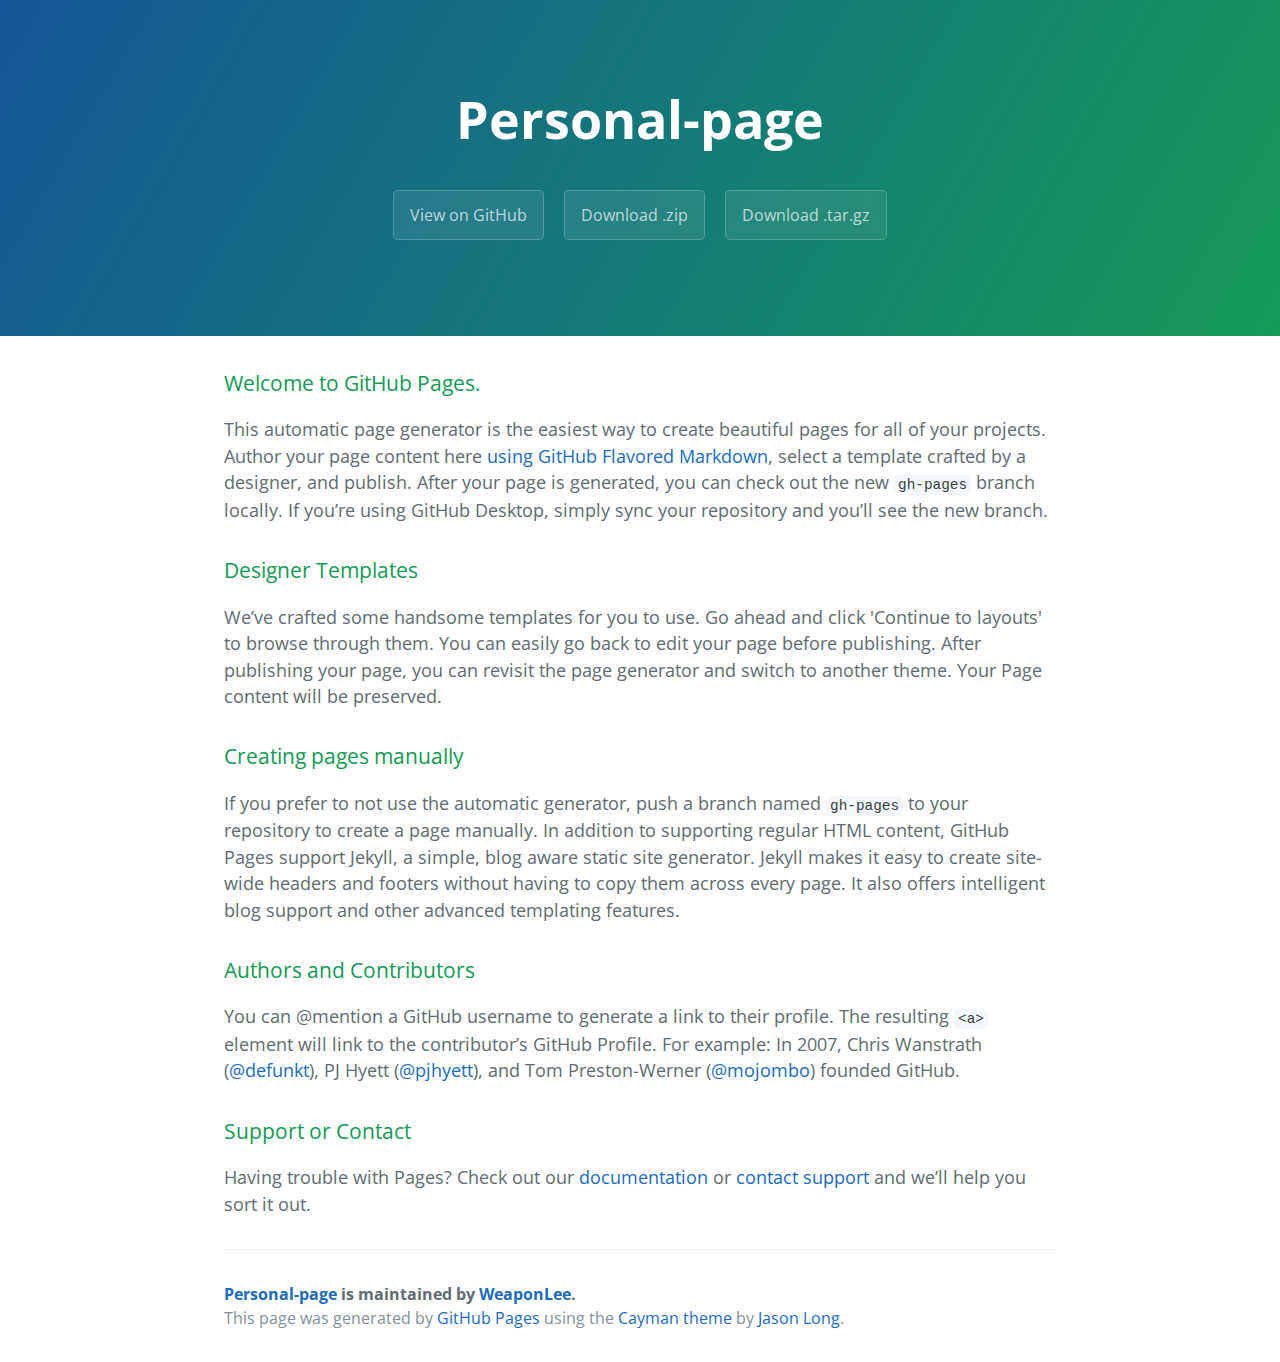
==== index.html @ 1cf89240 "Create gh-pages branch via GitHub" ====
<!DOCTYPE html>
<html lang="en-us">
  <head>
    <meta charset="UTF-8">
    <title>Personal-page by WeaponLee</title>
    <meta name="viewport" content="width=device-width, initial-scale=1">
    <link rel="stylesheet" type="text/css" href="stylesheets/normalize.css" media="screen">
    <link href='https://fonts.googleapis.com/css?family=Open+Sans:400,700' rel='stylesheet' type='text/css'>
    <link rel="stylesheet" type="text/css" href="stylesheets/stylesheet.css" media="screen">
    <link rel="stylesheet" type="text/css" href="stylesheets/github-light.css" media="screen">
  </head>
  <body>
    <section class="page-header">
      <h1 class="project-name">Personal-page</h1>
      <h2 class="project-tagline"></h2>
      <a href="https://github.com/WeaponLee/personal-page" class="btn">View on GitHub</a>
      <a href="https://github.com/WeaponLee/personal-page/zipball/master" class="btn">Download .zip</a>
      <a href="https://github.com/WeaponLee/personal-page/tarball/master" class="btn">Download .tar.gz</a>
    </section>

    <section class="main-content">
      <h3>
<a id="welcome-to-github-pages" class="anchor" href="#welcome-to-github-pages" aria-hidden="true"><span aria-hidden="true" class="octicon octicon-link"></span></a>Welcome to GitHub Pages.</h3>

<p>This automatic page generator is the easiest way to create beautiful pages for all of your projects. Author your page content here <a href="https://guides.github.com/features/mastering-markdown/">using GitHub Flavored Markdown</a>, select a template crafted by a designer, and publish. After your page is generated, you can check out the new <code>gh-pages</code> branch locally. If you’re using GitHub Desktop, simply sync your repository and you’ll see the new branch.</p>

<h3>
<a id="designer-templates" class="anchor" href="#designer-templates" aria-hidden="true"><span aria-hidden="true" class="octicon octicon-link"></span></a>Designer Templates</h3>

<p>We’ve crafted some handsome templates for you to use. Go ahead and click 'Continue to layouts' to browse through them. You can easily go back to edit your page before publishing. After publishing your page, you can revisit the page generator and switch to another theme. Your Page content will be preserved.</p>

<h3>
<a id="creating-pages-manually" class="anchor" href="#creating-pages-manually" aria-hidden="true"><span aria-hidden="true" class="octicon octicon-link"></span></a>Creating pages manually</h3>

<p>If you prefer to not use the automatic generator, push a branch named <code>gh-pages</code> to your repository to create a page manually. In addition to supporting regular HTML content, GitHub Pages support Jekyll, a simple, blog aware static site generator. Jekyll makes it easy to create site-wide headers and footers without having to copy them across every page. It also offers intelligent blog support and other advanced templating features.</p>

<h3>
<a id="authors-and-contributors" class="anchor" href="#authors-and-contributors" aria-hidden="true"><span aria-hidden="true" class="octicon octicon-link"></span></a>Authors and Contributors</h3>

<p>You can @mention a GitHub username to generate a link to their profile. The resulting <code>&lt;a&gt;</code> element will link to the contributor’s GitHub Profile. For example: In 2007, Chris Wanstrath (<a href="https://github.com/defunkt" class="user-mention">@defunkt</a>), PJ Hyett (<a href="https://github.com/pjhyett" class="user-mention">@pjhyett</a>), and Tom Preston-Werner (<a href="https://github.com/mojombo" class="user-mention">@mojombo</a>) founded GitHub.</p>

<h3>
<a id="support-or-contact" class="anchor" href="#support-or-contact" aria-hidden="true"><span aria-hidden="true" class="octicon octicon-link"></span></a>Support or Contact</h3>

<p>Having trouble with Pages? Check out our <a href="https://help.github.com/pages">documentation</a> or <a href="https://github.com/contact">contact support</a> and we’ll help you sort it out.</p>

      <footer class="site-footer">
        <span class="site-footer-owner"><a href="https://github.com/WeaponLee/personal-page">Personal-page</a> is maintained by <a href="https://github.com/WeaponLee">WeaponLee</a>.</span>

        <span class="site-footer-credits">This page was generated by <a href="https://pages.github.com">GitHub Pages</a> using the <a href="https://github.com/jasonlong/cayman-theme">Cayman theme</a> by <a href="https://twitter.com/jasonlong">Jason Long</a>.</span>
      </footer>

    </section>

  
  </body>
</html>
---- stylesheets/stylesheet.css ----
* {
  box-sizing: border-box; }

body {
  padding: 0;
  margin: 0;
  font-family: "Open Sans", "Helvetica Neue", Helvetica, Arial, sans-serif;
  font-size: 16px;
  line-height: 1.5;
  color: #606c71; }

a {
  color: #1e6bb8;
  text-decoration: none; }
  a:hover {
    text-decoration: underline; }

.btn {
  display: inline-block;
  margin-bottom: 1rem;
  color: rgba(255, 255, 255, 0.7);
  background-color: rgba(255, 255, 255, 0.08);
  border-color: rgba(255, 255, 255, 0.2);
  border-style: solid;
  border-width: 1px;
  border-radius: 0.3rem;
  transition: color 0.2s, background-color 0.2s, border-color 0.2s; }
  .btn + .btn {
    margin-left: 1rem; }

.btn:hover {
  color: rgba(255, 255, 255, 0.8);
  text-decoration: none;
  background-color: rgba(255, 255, 255, 0.2);
  border-color: rgba(255, 255, 255, 0.3); }

@media screen and (min-width: 64em) {
  .btn {
    padding: 0.75rem 1rem; } }

@media screen and (min-width: 42em) and (max-width: 64em) {
  .btn {
    padding: 0.6rem 0.9rem;
    font-size: 0.9rem; } }

@media screen and (max-width: 42em) {
  .btn {
    display: block;
    width: 100%;
    padding: 0.75rem;
    font-size: 0.9rem; }
    .btn + .btn {
      margin-top: 1rem;
      margin-left: 0; } }

.page-header {
  color: #fff;
  text-align: center;
  background-color: #159957;
  background-image: linear-gradient(120deg, #155799, #159957); }

@media screen and (min-width: 64em) {
  .page-header {
    padding: 5rem 6rem; } }

@media screen and (min-width: 42em) and (max-width: 64em) {
  .page-header {
    padding: 3rem 4rem; } }

@media screen and (max-width: 42em) {
  .page-header {
    padding: 2rem 1rem; } }

.project-name {
  margin-top: 0;
  margin-bottom: 0.1rem; }

@media screen and (min-width: 64em) {
  .project-name {
    font-size: 3.25rem; } }

@media screen and (min-width: 42em) and (max-width: 64em) {
  .project-name {
    font-size: 2.25rem; } }

@media screen and (max-width: 42em) {
  .project-name {
    font-size: 1.75rem; } }

.project-tagline {
  margin-bottom: 2rem;
  font-weight: normal;
  opacity: 0.7; }

@media screen and (min-width: 64em) {
  .project-tagline {
    font-size: 1.25rem; } }

@media screen and (min-width: 42em) and (max-width: 64em) {
  .project-tagline {
    font-size: 1.15rem; } }

@media screen and (max-width: 42em) {
  .project-tagline {
    font-size: 1rem; } }

.main-content :first-child {
  margin-top: 0; }
.main-content img {
  max-width: 100%; }
.main-content h1, .main-content h2, .main-content h3, .main-content h4, .main-content h5, .main-content h6 {
  margin-top: 2rem;
  margin-bottom: 1rem;
  font-weight: normal;
  color: #159957; }
.main-content p {
  margin-bottom: 1em; }
.main-content code {
  padding: 2px 4px;
  font-family: Consolas, "Liberation Mono", Menlo, Courier, monospace;
  font-size: 0.9rem;
  color: #383e41;
  background-color: #f3f6fa;
  border-radius: 0.3rem; }
.main-content pre {
  padding: 0.8rem;
  margin-top: 0;
  margin-bottom: 1rem;
  font: 1rem Consolas, "Liberation Mono", Menlo, Courier, monospace;
  color: #567482;
  word-wrap: normal;
  background-color: #f3f6fa;
  border: solid 1px #dce6f0;
  border-radius: 0.3rem; }
  .main-content pre > code {
    padding: 0;
    margin: 0;
    font-size: 0.9rem;
    color: #567482;
    word-break: normal;
    white-space: pre;
    background: transparent;
    border: 0; }
.main-content .highlight {
  margin-bottom: 1rem; }
  .main-content .highlight pre {
    margin-bottom: 0;
    word-break: normal; }
.main-content .highlight pre, .main-content pre {
  padding: 0.8rem;
  overflow: auto;
  font-size: 0.9rem;
  line-height: 1.45;
  border-radius: 0.3rem; }
.main-content pre code, .main-content pre tt {
  display: inline;
  max-width: initial;
  padding: 0;
  margin: 0;
  overflow: initial;
  line-height: inherit;
  word-wrap: normal;
  background-color: transparent;
  border: 0; }
  .main-content pre code:before, .main-content pre code:after, .main-content pre tt:before, .main-content pre tt:after {
    content: normal; }
.main-content ul, .main-content ol {
  margin-top: 0; }
.main-content blockquote {
  padding: 0 1rem;
  margin-left: 0;
  color: #819198;
  border-left: 0.3rem solid #dce6f0; }
  .main-content blockquote > :first-child {
    margin-top: 0; }
  .main-content blockquote > :last-child {
    margin-bottom: 0; }
.main-content table {
  display: block;
  width: 100%;
  overflow: auto;
  word-break: normal;
  word-break: keep-all; }
  .main-content table th {
    font-weight: bold; }
  .main-content table th, .main-content table td {
    padding: 0.5rem 1rem;
    border: 1px solid #e9ebec; }
.main-content dl {
  padding: 0; }
  .main-content dl dt {
    padding: 0;
    margin-top: 1rem;
    font-size: 1rem;
    font-weight: bold; }
  .main-content dl dd {
    padding: 0;
    margin-bottom: 1rem; }
.main-content hr {
  height: 2px;
  padding: 0;
  margin: 1rem 0;
  background-color: #eff0f1;
  border: 0; }

@media screen and (min-width: 64em) {
  .main-content {
    max-width: 64rem;
    padding: 2rem 6rem;
    margin: 0 auto;
    font-size: 1.1rem; } }

@media screen and (min-width: 42em) and (max-width: 64em) {
  .main-content {
    padding: 2rem 4rem;
    font-size: 1.1rem; } }

@media screen and (max-width: 42em) {
  .main-content {
    padding: 2rem 1rem;
    font-size: 1rem; } }

.site-footer {
  padding-top: 2rem;
  margin-top: 2rem;
  border-top: solid 1px #eff0f1; }

.site-footer-owner {
  display: block;
  font-weight: bold; }

.site-footer-credits {
  color: #819198; }

@media screen and (min-width: 64em) {
  .site-footer {
    font-size: 1rem; } }

@media screen and (min-width: 42em) and (max-width: 64em) {
  .site-footer {
    font-size: 1rem; } }

@media screen and (max-width: 42em) {
  .site-footer {
    font-size: 0.9rem; } }
---- stylesheets/github-light.css ----
/*
The MIT License (MIT)

Copyright (c) 2016 GitHub, Inc.

Permission is hereby granted, free of charge, to any person obtaining a copy
of this software and associated documentation files (the "Software"), to deal
in the Software without restriction, including without limitation the rights
to use, copy, modify, merge, publish, distribute, sublicense, and/or sell
copies of the Software, and to permit persons to whom the Software is
furnished to do so, subject to the following conditions:

The above copyright notice and this permission notice shall be included in all
copies or substantial portions of the Software.

THE SOFTWARE IS PROVIDED "AS IS", WITHOUT WARRANTY OF ANY KIND, EXPRESS OR
IMPLIED, INCLUDING BUT NOT LIMITED TO THE WARRANTIES OF MERCHANTABILITY,
FITNESS FOR A PARTICULAR PURPOSE AND NONINFRINGEMENT. IN NO EVENT SHALL THE
AUTHORS OR COPYRIGHT HOLDERS BE LIABLE FOR ANY CLAIM, DAMAGES OR OTHER
LIABILITY, WHETHER IN AN ACTION OF CONTRACT, TORT OR OTHERWISE, ARISING FROM,
OUT OF OR IN CONNECTION WITH THE SOFTWARE OR THE USE OR OTHER DEALINGS IN THE
SOFTWARE.

*/

.pl-c /* comment */ {
  color: #969896;
}

.pl-c1 /* constant, variable.other.constant, support, meta.property-name, support.constant, support.variable, meta.module-reference, markup.raw, meta.diff.header */,
.pl-s .pl-v /* string variable */ {
  color: #0086b3;
}

.pl-e /* entity */,
.pl-en /* entity.name */ {
  color: #795da3;
}

.pl-smi /* variable.parameter.function, storage.modifier.package, storage.modifier.import, storage.type.java, variable.other */,
.pl-s .pl-s1 /* string source */ {
  color: #333;
}

.pl-ent /* entity.name.tag */ {
  color: #63a35c;
}

.pl-k /* keyword, storage, storage.type */ {
  color: #a71d5d;
}

.pl-s /* string */,
.pl-pds /* punctuation.definition.string, string.regexp.character-class */,
.pl-s .pl-pse .pl-s1 /* string punctuation.section.embedded source */,
.pl-sr /* string.regexp */,
.pl-sr .pl-cce /* string.regexp constant.character.escape */,
.pl-sr .pl-sre /* string.regexp source.ruby.embedded */,
.pl-sr .pl-sra /* string.regexp string.regexp.arbitrary-repitition */ {
  color: #183691;
}

.pl-v /* variable */ {
  color: #ed6a43;
}

.pl-id /* invalid.deprecated */ {
  color: #b52a1d;
}

.pl-ii /* invalid.illegal */ {
  color: #f8f8f8;
  background-color: #b52a1d;
}

.pl-sr .pl-cce /* string.regexp constant.character.escape */ {
  font-weight: bold;
  color: #63a35c;
}

.pl-ml /* markup.list */ {
  color: #693a17;
}

.pl-mh /* markup.heading */,
.pl-mh .pl-en /* markup.heading entity.name */,
.pl-ms /* meta.separator */ {
  font-weight: bold;
  color: #1d3e81;
}

.pl-mq /* markup.quote */ {
  color: #008080;
}

.pl-mi /* markup.italic */ {
  font-style: italic;
  color: #333;
}

.pl-mb /* markup.bold */ {
  font-weight: bold;
  color: #333;
}

.pl-md /* markup.deleted, meta.diff.header.from-file */ {
  color: #bd2c00;
  background-color: #ffecec;
}

.pl-mi1 /* markup.inserted, meta.diff.header.to-file */ {
  color: #55a532;
  background-color: #eaffea;
}

.pl-mdr /* meta.diff.range */ {
  font-weight: bold;
  color: #795da3;
}

.pl-mo /* meta.output */ {
  color: #1d3e81;
}
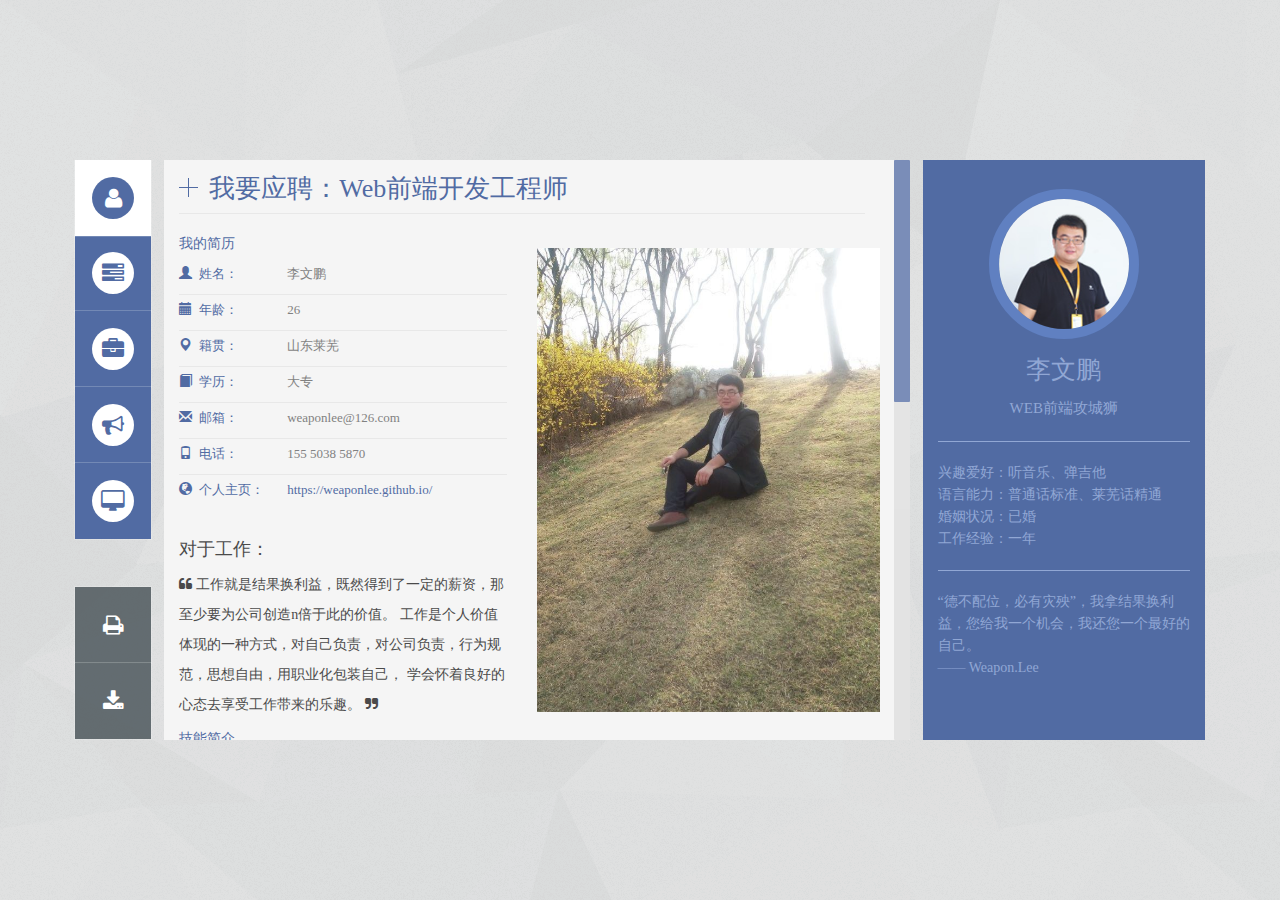
==== commit d5769409: "个人主页" ====
--- a/index.html
+++ b/index.html
@@ -1,57 +1,820 @@
 <!DOCTYPE html>
-<html lang="en-us">
-  <head>
-    <meta charset="UTF-8">
-    <title>Personal-page by WeaponLee</title>
-    <meta name="viewport" content="width=device-width, initial-scale=1">
-    <link rel="stylesheet" type="text/css" href="stylesheets/normalize.css" media="screen">
-    <link href='https://fonts.googleapis.com/css?family=Open+Sans:400,700' rel='stylesheet' type='text/css'>
-    <link rel="stylesheet" type="text/css" href="stylesheets/stylesheet.css" media="screen">
-    <link rel="stylesheet" type="text/css" href="stylesheets/github-light.css" media="screen">
-  </head>
-  <body>
-    <section class="page-header">
-      <h1 class="project-name">Personal-page</h1>
-      <h2 class="project-tagline"></h2>
-      <a href="https://github.com/WeaponLee/personal-page" class="btn">View on GitHub</a>
-      <a href="https://github.com/WeaponLee/personal-page/zipball/master" class="btn">Download .zip</a>
-      <a href="https://github.com/WeaponLee/personal-page/tarball/master" class="btn">Download .tar.gz</a>
+<!--[if lt IE 7]>      <html class="no-js lt-ie9 lt-ie8 lt-ie7"> <![endif]-->
+<!--[if IE 7]>         <html class="no-js lt-ie9 lt-ie8"> <![endif]-->
+<!--[if IE 8]>         <html class="no-js lt-ie9"> <![endif]-->
+<!--[if gt IE 8]><!--> <html class="no-js"> <!--<![endif]-->
+<head>
+    <title> 欢迎光临李文鹏的个人主页 </title>
+    <meta http-equiv="content-type" content="text/html; charset=utf-8"/>
+    <meta http-equiv="X-UA-Compatible" content="IE=edge,chrome=1">
+    <meta name="viewport" content="width=device-width, initial-scale=1, maximum-scale=1"/>
+    <meta name="description" content="FlexyCodes - FlexyCard vCard Template. Creating my personal page!"/>
+    <link  rel="stylesheet" type="text/css" href="css/bootstrap.min.css" />
+    <link rel="stylesheet" type="text/css" href="css/font-awesome.min.css" />
+    <link rel="stylesheet" type="text/css" href="css/animate.min.css" />
+    <link rel="stylesheet" type="text/css" href="css/jquery.mCustomScrollbar.css" />
+    <link rel="stylesheet" type="text/css" href="css/colors/DarkBlue.css" id="colors-style" />
+    <link rel="stylesheet" type="text/css" href="css/main.css" />
+    <link rel="shortcut icon" type="image/x-icon" href="images/favicon/favicon.ico">
+
+    <!--[if IE 7]>
+    <link rel="stylesheet" type="text/css" href="css/icons/font-awesome-ie7.min.css"/>
+    <![endif]-->
+
+    <style>
+        @media only screen and (max-width : 991px){
+            .resp-vtabs .resp-tabs-container {
+                margin-left: 13px;
+            }
+        }
+
+        @media only screen and (min-width : 800px) and (max-width : 991px){
+            .resp-vtabs .resp-tabs-container {
+                margin-left: 13px;
+                width:89%;
+            }
+        }
+
+    </style>
+
+</head>
+
+<body>
+<div id="preloader"><div id="spinner"></div></div>
+<!-- .slideshow -->
+<ul class="cb-slideshow" id="cb_slideshow" style="display:none">
+    <li><span>Image 01</span><div></div></li>
+    <li><span>Image 02</span><div></div></li>
+    <li><span>Image 03</span><div></div></li>
+    <li><span>Image 04</span><div></div></li>
+    <li><span>Image 05</span><div></div></li>
+    <li><span>Image 06</span><div></div></li>
+</ul>
+<!-- /.slideshow -->
+
+<!-- .wrapper -->
+<div class="wrapper">
+    <!--- .Content -->
+    <section class="tab-content">
+        <div class="container">
+            <div class="row">
+                <div class="col-md-12">
+                    <div class="row">
+                        <div class="col-md-3 widget-profil">
+                            <div class="row">
+                                <!-- Profile Image -->
+                                <div class="col-lg-12 col-md-12 col-sm-3 col-xs-12 ">
+                                    <div class="image-holder one" id="pic_prof_1" style="display:block">
+                                        <img class="head-image front circle"
+                                             src="images/img/front.png" width="150" height="150" alt="" />
+                                    </div>
+                                    <!-- style for simple image profile -->
+                                    <div class="circle-img" id="pic_prof_2" style="display:none"></div>
+                                </div>
+                                <!-- End Profile Image -->
+                                <div class="col-lg-12 col-md-12 col-sm-9 col-xs-12">
+                                    <!-- Profile info -->
+                                    <div id="profile_info">
+                                        <h1 id="name" class="transition-02">李文鹏</h1>
+                                        <h4 class="line">WEB前端攻城狮</h4>
+
+                                    </div>
+                                    <!-- End Profile info -->
+                                    <!-- Profile Description -->
+                                    <div id="profile_desc">
+                                        <p>
+                                            兴趣爱好：听音乐、弹吉他<br>
+                                            语言能力：普通话标准、莱芜话精通<br>
+                                            婚姻状况：已婚<br>
+                                            工作经验：一年
+
+                                        </p>
+                                    </div>
+                                    <!-- End Profile Description -->
+                                    <!-- Name -->
+                                    <div id="profile_social">
+                                        <p>
+                                            “德不配位，必有灾殃”，我拿结果换利益，您给我一个机会，我还您一个最好的自己。
+                                        </p>
+                                        <p> —— Weapon.Lee</p>
+                                    </div>
+                                    <!-- End Name -->
+                                </div>
+                            </div>
+                        </div>
+                        <div class="col-md-9 flexy_content" style="padding-left: 0;padding-right: 0;">
+                            <!-- verticalTab menu -->
+                            <div id="verticalTab">
+                                <ul class="resp-tabs-list">
+                                    <li class="tabs-profile hi-icon-wrap hi-icon-effect-5 hi-icon-effect-5a profile" data-tab-name="profile">
+                                        <i class="fa fa-user icon_menu icon_menu_active" title="关于我"></i>
+                                    </li>
+                                    <li class="tabs-resume hi-icon-wrap hi-icon-effect-5 hi-icon-effect-5a" data-tab-name="resume">
+                                        <i class="fa fa-tasks icon_menu" title="我的技能"></i>
+                                    </li>
+
+                                    <li class="tabs-portfolio hi-icon-wrap hi-icon-effect-5 hi-icon-effect-5a" data-tab-name="portfolio">
+                                        <i class="fa fa-briefcase icon_menu" title="我的项目"></i>
+                                    </li>
+
+                                    <li class="tabs-blog hi-icon-wrap hi-icon-effect-5 hi-icon-effect-5a" data-tab-name="blog">
+                                        <i class="fa fa-bullhorn icon_menu" title="成长记录"></i>
+                                    </li>
+
+                                    <li class="tabs-contact hi-icon-wrap hi-icon-effect-5 hi-icon-effect-5a" data-tab-name="contact" style="margin-bottom: 48px !important;">
+                                        <i class="fa fa-desktop icon_menu" title="对互联网的理解"></i>
+                                    </li>
+
+                                    <a href="#" id="print"><i class="fa fa-print icon_print"></i> </a>
+                                    <a href="#" id="downlowd"><i class="fa fa-download icon_print"></i> </a>
+                                </ul>
+                                <!-- /resp-tabs-list -->
+                                <!-- resp-tabs-container -->
+                                <div class="resp-tabs-container" style="line-height: 30px;">
+                                    <!-- profile -->
+                                    <div id="profile" class="content_2">
+                                        <!-- .title -->
+                                        <h1 class="h-bloc">我要应聘：Web前端开发工程师</h1>
+
+                                        <div class="row top-p">
+                                            <div class="col-md-6 profile-l">
+
+                                                <!--About me-->
+                                                <div class="title_content">
+                                                    <div class="text_content">我的简历</div>
+                                                    <div class="clear"></div>
+                                                </div>
+                                                <ul class="about">
+                                                    <li>
+                                                        <i class="glyphicon glyphicon-user"></i>
+                                                        <label>姓名：</label>
+                                                        <span class="value">李文鹏</span>
+                                                        <div class="clear"></div>
+                                                    </li>
+                                                    <li>
+                                                        <i class="glyphicon glyphicon-calendar"></i>
+                                                        <label>年龄：</label>
+                                                        <span class="value">26</span>
+                                                        <div class="clear"></div>
+                                                    </li>
+                                                    <li>
+                                                        <i class="glyphicon glyphicon-map-marker"></i>
+                                                        <label>籍贯：</label>
+                                                        <span class="value">山东莱芜</span>
+                                                        <div class="clear"></div>
+                                                    </li>
+                                                    <li>
+                                                        <i class="glyphicon glyphicon-book"></i>
+                                                        <label>学历：</label>
+                                                        <span class="value">大专</span>
+                                                        <div class="clear"></div>
+                                                    </li>
+                                                    <li>
+                                                        <i class="glyphicon glyphicon-envelope"></i>
+                                                        <label>邮箱：</label>
+                                                        <span class="value">weaponlee@126.com</span>
+                                                        <div class="clear"></div>
+                                                    </li>
+                                                    <li>
+                                                        <i class="glyphicon glyphicon-phone"></i>
+                                                        <label>电话：</label>
+                                                        <span class="value">155 5038 5870</span>
+                                                        <div class="clear"></div>
+                                                    </li>
+                                                    <li>
+                                                        <i class="glyphicon glyphicon-globe"></i>
+                                                        <label>个人主页：</label>
+                                                        <span class="value"><a href="https://weaponlee.github.io/personal-page/" target="_blank">https://weaponlee.github.io/</a></span>
+                                                        <div class="clear"></div>
+                                                    </li>
+                                                </ul>
+                                                <p style="margin-bottom:20px">
+                                                <h4>对于工作：</h4>
+                                                <i class="fa fa-quote-left"></i>
+                                                工作就是结果换利益，既然得到了一定的薪资，那至少要为公司创造n倍于此的价值。
+                                                工作是个人价值体现的一种方式，对自己负责，对公司负责，行为规范，思想自由，用职业化包装自己，
+                                                学会怀着良好的心态去享受工作带来的乐趣。
+                                                <i class="fa fa-quote-right"></i>
+                                                </p>
+                                            </div>
+                                            <!-- End left-wrap -->
+                                            <div class="col-md-6 profile-r">
+                                                <div class="cycle-slideshow">
+                                                    <img src="images/img-profile/about_1.jpg" alt="" />
+                                                    <img src="images/img-profile/about_2.jpg" alt="" />
+                                                    <img src="images/img-profile/about_3.jpg" alt="" />
+                                                    <img src="images/img-profile/about_4.jpg" alt="" />
+                                                </div>
+                                            </div>
+                                        </div>
+                                        <div class="clear"></div>
+                                        <div class="row" id="services">
+                                            <div class="col-md-12">
+                                                <div class="title_content">
+                                                    <div class="text_content">技能简介</div>
+                                                    <div class="clear"></div>
+                                                </div>
+                                                <div class="col-md-4 pack-service">
+                                                    <div class="service">
+                                                        <div class="service-icon"><i class="fa fa-tag"></i></div>
+                                                        <div class="service-detail">
+                                                            <h6>HTML、CSS</h6>
+                                                            <p>熟悉W3C标准，熟知结构表现相分离，懂得标签语义化。对HTML5、CSS3也有一个比较好的掌握。</p>
+                                                        </div>
+                                                    </div>
+                                                </div>
+                                                <div class="col-md-4 pack-service">
+                                                    <div class="service">
+                                                        <div class="service-icon"><i class="fa fa-cogs"></i></div>
+                                                        <div class="service-detail">
+                                                            <h6>JS、jQuery、AngularJS</h6>
+                                                            <p>熟悉javascript，能够用jquery和AngularJS编写常见功能，理解AJAX运作机制。</p>
+                                                        </div>
+                                                    </div>
+                                                </div>
+                                                <div class="col-md-4 pack-service">
+                                                    <div class="service">
+                                                        <div class="service-icon"><i class="fa fa-arrows-alt"></i></div>
+                                                        <div class="service-detail">
+                                                            <h6>Bootstrap</h6>
+                                                            <p>熟练使用bootstrap和REM前端框架,并编写前端代码，实现页面响应式布局。</p>
+                                                        </div>
+                                                    </div>
+                                                </div>
+                                            </div>
+                                        </div><!-- End Services -->
+
+
+                                        <div class="clear"></div>
+                                        <div class="border-list"></div>
+                                        <div class="row">
+                                            <div class="col-md-12">
+                                                <div class="bottom-p">
+                                                    <div class="title_content">
+                                                        <div class="text_content">WeaponLee:</div>
+                                                        <div class="clear"></div>
+                                                    </div>
+
+                                                    <div class="panel-group" id="accordion">
+                                                        <div class="panel panel-default">
+                                                            <div class="panel-heading">
+                                                                <h4 class="panel-title">
+                                                                    <a data-toggle="collapse" data-parent="#accordion" href="#collapseOne" class="collapse_tabs">
+                                                                        自我评价：
+                                                                        <i class="glyphicon glyphicon-chevron-up" style="float: right;font-size: 13px;"></i>
+                                                                    </a>
+                                                                </h4>
+                                                            </div>
+                                                            <div id="collapseOne" class="panel-collapse collapse in">
+                                                                <div class="panel-body" style="line-height: 30px;">
+                                                                    <i class="fa fa-quote-left"></i>
+                                                                    优点：</br>
+                                                                    1、我认为我是一个较冷静的人，对待一些事情能经过深思熟虑，能根据自己的能力作出最快的判断，
+                                                                    对于一些突发事件能够沉稳应对。</br>
+                                                                    2、我感觉我在解决问题的时候比较有耐心，能够认真解决一些问题。</br>
+                                                                    3、我认为我对一些问题有着自己的理解和认识，但我会尊重他人的想法和建议，
+                                                                    能结合自身的想法与他人的想法处理每一件事情。</br>
+                                                                    4、对于团队方面，是个乐于合作的人，有较强的团队精神，永远把团队放在第一位。</br>
+                                                                    5、个人性格方面，我觉得明天会更好，我有着乐观的精神，积极向上的心态。</br>
+
+                                                                    缺点：</br>
+                                                                    1、有些时候太过于较真，导致比较固执。</br>
+                                                                    2、有些时候做事情不够彻底，不能够精益求精。</br>
+                                                                    3、有些时候惰性比较强，喜欢去逃避一些问题。往往我们不愿去做的事情越有利于我们成长，
+                                                                    这在我以后的工作中是特别需要注意的。
+                                                                    <i class="fa fa-quote-right"></i>
+                                                                </div>
+                                                            </div>
+                                                        </div>
+                                                    </div>
+                                                </div>
+                                            </div>
+                                        </div>
+                                        <div class="clear"></div>
+                                    </div>
+                                    <!-- End .profile -->
+                                    <!-- .resume -->
+                                    <div id="resume" class="content_2">
+                                        <!-- .title -->
+                                        <h1 class="h-bloc">金刚钻</h1>
+                                        <div class="row">
+                                            <!-- .resume-right -->
+                                            <div class="col-md-6">
+                                                <!-- .title_content -->
+                                                <div class="title_content" style="float: none;">
+                                                    <div class="text_content">专业技能</div>
+                                                    <div class="clear"></div>
+                                                </div>
+                                                <!-- /.title_content -->
+                                                <div class="skills">
+                                                    <!-- .skillbar -->
+                                                    <p style="margin:10px 0">熟练使用photoshop处理图像和完成页面切图工作:</p>
+                                                    <div class="skillbar clearfix" data-percent="75%">
+                                                        <div class="skillbar-title"><span>Photoshop</span></div>
+                                                        <div class="skillbar-bar"></div>
+                                                        <div class="skill-bar-percent">75%</div>
+                                                    </div>
+                                                    <!-- /.skillbar -->
+                                                    <!-- .skillbar -->
+                                                    <p style="margin:10px 0">熟悉w3c标准，对表现与结构相分离、web语义化有较深的理解；</p>
+                                                    <div class="skillbar clearfix" data-percent="95%">
+                                                        <div class="skillbar-title"><span>W3C</span></div>
+                                                        <div class="skillbar-bar"></div>
+                                                        <div class="skill-bar-percent">95%</div>
+                                                    </div>
+                                                    <!-- /.skillbar -->
+                                                    <!-- .skillbar -->
+                                                    <p style="margin:10px 0">精通div、css页面架构和布局，熟悉各种主流浏览器的CSS兼容性问题的解决方法；</p>
+                                                    <div class="skillbar clearfix" data-percent="90%">
+                                                        <div class="skillbar-title"><span>DIV+CSS</span></div>
+                                                        <div class="skillbar-bar"></div>
+                                                        <div class="skill-bar-percent">90%</div>
+                                                    </div>
+                                                    <!-- /.skillbar -->
+                                                    <!-- .skillbar -->
+                                                    <p style="margin:10px 0">熟悉javascript，能够用jquery+AngularJS编写常见功能，理解AJAX运作机制</p>
+                                                    <div class="skillbar clearfix" data-percent="80%">
+                                                        <div class="skillbar-title"><span>JS、jQuery、AngularJS</span></div>
+                                                        <div class="skillbar-bar"></div>
+                                                        <div class="skill-bar-percent">80%</div>
+                                                    </div>
+                                                    <!-- /.skillbar -->
+                                                    <!-- .skillbar -->
+                                                    <p style="margin:10px 0">能够熟练使用bootstrap、 rem编写前端代码；</p>
+                                                    <div class="skillbar clearfix" data-percent="85%">
+                                                        <div class="skillbar-title"><span>Bootstrap、 REM</span></div>
+                                                        <div class="skillbar-bar"></div>
+                                                        <div class="skill-bar-percent">85%</div>
+                                                    </div>
+                                                    <!-- /.skillbar -->
+                                                    <!-- .skillbar -->
+                                                    <p style="margin:10px 0">熟悉HTML5、CSS3，能够手写html5+css3代码 ；</p>
+                                                    <div class="skillbar clearfix" data-percent="75%">
+                                                        <div class="skillbar-title"><span>HTML5、CSS3</span></div>
+                                                        <div class="skillbar-bar"></div>
+                                                        <div class="skill-bar-percent">75%</div>
+                                                    </div>
+                                                    <!-- /.skillbar -->
+                                                    <!-- .skillbar -->
+                                                    <p style="margin:10px 0">能够熟练用PHP+Mysql编写常见功能；</p>
+                                                    <div class="skillbar clearfix" data-percent="75%">
+                                                        <div class="skillbar-title"><span>PHP+Mysql</span></div>
+                                                        <div class="skillbar-bar"></div>
+                                                        <div class="skill-bar-percent">75%</div>
+                                                    </div>
+                                                    <!-- /.skillbar -->
+                                                </div>
+                                            </div>
+                                            <!-- /.resume-right -->
+
+
+
+                                            <!-- .resume-left -->
+                                            <div class="col-md-6 resume-left">
+                                                <!-- .title_content -->
+                                                <div class="title_content" style="margin-bottom:5px">
+                                                    <div class="text_content">工作经历</div>
+                                                    <div class="clear"></div>
+                                                </div>
+                                                <!-- /.title_content -->
+
+                                                <!-- .attributes -->
+                                                <ul class="attributes">
+                                                    <li class="first">
+                                                        <h5>ONE <span class="duration"><i class="fa fa-calendar color"></i> 2013 - 2014</span></h5>
+                                                        <h6><span class="fa fa-briefcase">济南巨百兆投资公司</span></h6>
+                                                        <p>主要从事人力资源、新进员工培训、客户培训等工作。</p>
+                                                    </li>
+                                                    <li>
+                                                        <h5>TWO <span class="duration"><i class="fa fa-calendar color"></i> 2014 - 2015</span></h5>
+                                                        <h6><span class="fa fa-briefcase"></span> 个体经营</h6>
+                                                        <p>个体经营。</p>
+                                                    </li>
+                                                    <li>
+                                                        <h5>THREE <span class="duration"><i class="fa fa-calendar color"></i> 2015 - 2016</span></h5>
+                                                        <h6><span class="fa fa-briefcase">汇众信诺(北京)信息科技有限公司</span></h6>
+                                                        <p>参加互联网培训、个人及团队项目制作。</p>
+                                                    </li>
+                                                </ul>
+                                                <!-- /.attributes -->
+                                                <br>
+
+                                                <!-- .title_content -->
+                                                <div class="title_content">
+                                                    <div class="text_content">教育经历</div>
+                                                    <div class="clear"></div>
+                                                </div>
+                                                <!-- /.title_content -->
+
+                                                <!-- .attributes -->
+                                                <ul class="attributes">
+                                                    <li class="first">
+                                                        <h5>大专学历-企业管理专业<span class="duration"><i class="fa fa-calendar color"></i> 2010 - 2013</span></h5>
+                                                        <h6><span class="fa fa-book"></span>烟台南山学院</h6>
+                                                        <p>为班级团支书，学生会成员。在校期间入党。</p>
+                                                    </li>
+                                                </ul>
+                                                <!-- /.attributes -->
+
+                                            </div>
+                                            <!-- /.resume-left -->
+                                        </div>
+                                        <!-- client reference -->
+                                    </div>
+                                    <!-- End .resume -->
+
+                                    <!-- .portfolio -->
+                                    <div id="portfolio" class="content_2">
+
+                                        <!-- .title -->
+                                        <h1 class="h-bloc">我的项目</h1>
+
+                                        <!-- .container-portfolio -->
+                                        <div class="">
+                                            <!-- #portfoliolist -->
+                                            <div id="portfoliolist">
+                                                <!-- .portfolio -->
+
+                                                <!-- /.portfolio -->
+                                                <!-- .portfolio -->
+                                                <div class="portfolio catWeb">
+                                                    <!-- .portfolio-wrapper -->
+                                                    <div class="portfolio-wrapper">
+                                                        <a href="https://www-401.aig.com.cn/ " rel="portfolio" target="_blank">
+
+                                                            <img src="images/portfolio/2.png" alt="Visual Infography" />
+                                                            <div class="label">
+                                                                <div class="label-text">
+                                                                    <a class="text-title">XX保险</a>
+                                                                    <span class="text-category">保险项目</span>
+                                                                </div>
+                                                                <div class="label-bg"></div>
+                                                            </div>
+                                                        </a>
+                                                    </div>
+                                                    <!-- /.portfolio-wrapper -->
+                                                </div>
+                                                <!-- /.portfolio -->
+
+                                                <!-- .portfolio -->
+                                                <div class="portfolio catWeb" data-cat="catWeb">
+                                                    <!-- .portfolio-wrapper -->
+                                                    <div class="portfolio-wrapper">
+                                                        <a href="https://weaponlee.github.io/newedu-pc/" rel="portfolio" target="_blank">
+                                                            <img src="images/portfolio/3.png" alt="Sonor's Design" />
+                                                            <div class="label">
+                                                                <div class="label-text">
+                                                                    <a class="text-title">XX教育PC端</a>
+                                                                    <span class="text-category">在线教育</span>
+                                                                </div>
+                                                                <div class="label-bg"></div>
+                                                            </div>
+                                                        </a>
+                                                    </div>
+                                                    <!-- /.portfolio-wrapper -->
+                                                </div>
+                                                <!-- /.portfolio -->
+                                                <!-- .portfolio -->
+                                                <div class="portfolio catWeb" data-cat="catWeb">
+                                                    <!-- .portfolio-wrapper -->
+                                                    <div class="portfolio-wrapper">
+                                                        <a href="https://weaponlee.github.io/newedu-app/" rel="portfolio" target="_blank">
+                                                            <img src="images/portfolio/9.png" alt="Sonor's Design" />
+                                                            <div class="label">
+                                                                <div class="label-text">
+                                                                    <a class="text-title">XX教育客户端</a>
+                                                                    <span class="text-category">在线教育</span>
+                                                                </div>
+                                                                <div class="label-bg"></div>
+                                                            </div>
+                                                        </a>
+                                                    </div>
+                                                    <!-- /.portfolio-wrapper -->
+                                                </div>
+                                                <!-- /.portfolio -->
+                                                <!-- .portfolio -->
+                                                <div class="portfolio catMotion" data-cat="catMotion">
+                                                    <!-- .portfolio-wrapper -->
+                                                    <div class="portfolio-wrapper">
+                                                        <a href="http://www.adzshd.com/" rel="portfolio" target="_blank">
+                                                            <img src="images/portfolio/4.png" alt="Typography Company" />
+                                                            <div class="label">
+                                                                <div class="label-text">
+                                                                    <a class="text-title">掌上互动</a>
+                                                                    <span class="text-category">广告代理</span>
+                                                                </div>
+                                                                <div class="label-bg"></div>
+                                                            </div>
+                                                        </a>
+                                                    </div>
+                                                    <!-- /.portfolio-wrapper -->
+                                                </div>
+                                                <!-- /.portfolio -->
+
+                                                <!-- .portfolio -->
+                                                <div class="portfolio catWeb" data-cat="catWeb">
+                                                    <!-- .portfolio-wrapper -->
+                                                    <div class="portfolio-wrapper">
+                                                        <a href="http://www.gaodun.com/" title="Etiam quis mi eu elit tempor facilisis id et neque. Nulla sit amet sem sapien." rel="portfolio" target="_blank">
+                                                            <img src="images/portfolio/5.png" alt="Weatherette" />
+                                                            <div class="label">
+                                                                <div class="label-text">
+                                                                    <a class="text-title">高顿网校</a>
+                                                                    <span class="text-category">在线教育</span>
+                                                                </div>
+                                                                <div class="label-bg"></div>
+                                                            </div>
+                                                        </a>
+                                                    </div>
+                                                    <!-- /.portfolio-wrapper -->
+                                                </div>
+                                                <!-- /.portfolio -->
+
+                                                <!-- .portfolio -->
+                                                <div class="portfolio catMotion" data-cat="catMotion">
+                                                    <!-- .portfolio-wrapper -->
+                                                    <div class="portfolio-wrapper">
+                                                        <a href="http://upei51.com/" rel="portfolio" target="_blank">
+                                                            <img src="images/portfolio/6.png" alt="BMF" />
+                                                            <div class="label">
+                                                                <div class="label-text">
+                                                                    <a class="text-title">优配无忧</a>
+                                                                    <span class="text-category">各种配件</span>
+                                                                </div>
+                                                                <div class="label-bg"></div>
+                                                            </div>
+                                                        </a>
+                                                    </div>
+                                                    <!-- /.portfolio-wrapper -->
+                                                </div>
+                                                <!-- /.portfolio -->
+
+                                                <!-- .portfolio -->
+                                                <div class="portfolio logo" data-cat="logo">
+                                                    <!-- .portfolio-wrapper -->
+                                                    <div class="portfolio-wrapper">
+                                                        <a href="https://weaponlee.github.io/cars/" rel="portfolio" title="Etiam quis mi eu elit tempor facilisis id et neque. Nulla sit amet sem sapien." target="_blank">
+                                                            <img src="images/portfolio/8.png" alt="KittyPic" />
+                                                            <div class="label">
+                                                                <div class="label-text">
+                                                                    <a class="text-title">自设网站</a>
+                                                                    <span class="text-category">汽车门户</span>
+                                                                </div>
+                                                                <div class="label-bg"></div>
+                                                            </div>
+                                                        </a>
+                                                    </div>
+                                                    <!-- /.portfolio-wrapper -->
+                                                </div>
+                                                <!-- /.portfolio -->
+                                                <div class="clear"></div>
+
+                                            </div>
+                                            <!-- #portfoliolist -->
+                                        </div>
+                                        <!-- /.container-portfolio -->
+                                    </div>
+                                    <!-- End .portfolio -->
+
+                                    <!-- .blog -->
+                                    <div id="blog" class="content_2">
+                                        <h1 class="h-bloc">成长记录</h1><br>
+
+                                        <div class="col-md-12">
+                                            <div class="row">
+
+                                                <!-- Page Blog -->
+                                                <div class="col-md-12" id="blog_page">
+                                                    <!-- start Page Blog -->
+                                                    <section id="blog-page">
+
+                                                        <!-- Post 1 -->
+                                                        <article id="post-1" class="blog-article">
+
+                                                            <div class="col-md-12">
+
+                                                                <div class="row">
+
+                                                                    <div class="col-md-12 post_media">
+                                                                        <div class="post-format-icon">
+                                                                            <a href="#" class="item-date"><span class="fa fa-picture-o"></span></a>
+                                                                        </div>
+                                                                        <div class="media">
+                                                                            <div class="he-wrap tpl2">
+                                                                                <div id="carousel-1" class="carousel slide" data-ride="carousel">
+
+                                                                                    <ol class="carousel-indicators">
+                                                                                        <li data-target="#carousel-1" data-slide-to="0" class="active"></li>
+                                                                                        <li data-target="#carousel-1" data-slide-to="1"></li>
+                                                                                        <li data-target="#carousel-1" data-slide-to="2"></li>
+                                                                                    </ol>
+
+                                                                                    <div class="carousel-inner">
+
+                                                                                        <div class="item active">
+                                                                                            <a href="http://yuxiedu.org.cn/home.php?mod=space&uid=323&do=blog&view=me&from=space" target="_blank">
+                                                                                                <img src="images/blog/blog-1.jpg" alt="" style="height: 365px;"/>
+                                                                                                <div class="carousel-caption">
+                                                                                                    <h2>每日反思</h2>
+
+                                                                                                </div>
+                                                                                            </a>
+                                                                                        </div>
+
+
+                                                                                        <div class="item">
+                                                                                            <a href="http://yuxiedu.org.cn/forum.php?mod=forumdisplay&fid=167" target="_blank">
+                                                                                                <img src="images/blog/blog-2.jpg" alt=""  style="height: 365px;"/>
+
+                                                                                            </a>
+                                                                                        </div>
+
+                                                                                        <div class="item">
+                                                                                            <a href="http://yuxiedu.org.cn/newjob.php?type=4" target="_blank">
+                                                                                                <img src="images/blog/blog-3.jpg" alt=""  style="height: 365px;"/>
+                                                                                                <div class="carousel-caption">
+                                                                                                    <h2>职场总结</h2>
+                                                                                                </div>
+                                                                                            </a>
+                                                                                        </div>
+
+                                                                                    </div>
+
+                                                                                    <a class="left carousel-control" href="#carousel-1" data-slide="prev">
+                                                                                        <span class="glyphicon glyphicon-chevron-left"></span>
+                                                                                    </a>
+
+                                                                                    <a class="right carousel-control" href="#carousel-1" data-slide="next">
+                                                                                        <span class="glyphicon glyphicon-chevron-right"></span>
+                                                                                    </a>
+
+                                                                                </div>
+                                                                            </div>
+
+                                                                        </div>
+                                                                    </div>
+                                                                </div>
+
+                                                        </article>
+                                                        <!-- End Post 1 -->
+
+                                                        <div class="clear"></div>
+
+
+
+
+
+                                                    </section>
+
+                                                    <!-- End Page Blog -->
+
+                                                </div>
+
+                                            </div>
+                                        </div>
+
+                                    </div>
+                                    <!-- End .blog -->
+
+                                    <!-- .contact -->
+                                    <div id="contact" class="content_2">
+
+                                        <h1 class="h-bloc">这是一个联结的时代</h1>
+                                        <div class="row contact_me" style="padding: 15px;">
+                                            <h2>对互联网的理解：</h2>
+                                            <i class="fa fa-quote-left"></i>
+                                            进入21世纪，一项技术逐渐渗透到了我们的生活当中，正在慢慢改变着我们的生活方式，直到今天它已经成为了时代的主流，生活的必须，它就是互联网。<br>
+                                            起初我一直认为这只是一项技术，现在看来，它不只是技术，更是一项技术引发的时代变革，真正走进了我们的生活中的方方面面，互联网给我们的生活带来了便利，我们可以通过互联网，以最快的时间，最便捷的方式了解当地乃至全世界的新闻消息，真正实现了“家事国事天下事，事事关心。”我们还可以通过互联网进行网上购物，减少了我们购物的时间，更是降低了购物的成本，越来越多的人喜欢网购，网上的物品不仅种类繁多，而且价格低廉。也为我们的出行提供了便利，我们可以通过滴滴进行打车，无论我们身在何方，都可以通过互联网定位，方便我们出行。<br>
+                                            在学习方面，我们也可以通过互联网学到我们想要学到的知识。随着互联网的兴起，越来越多的互联网公司崭露头角，大有取代实体企业之势，同时，也需要越来越多的人才，提供了许多工作的岗位。互联网，你可以说是一项技术，也可以说是一个行业，但是在我看来，互联网是一个生态，将生活中的方方面面串联在了一起，这也被越来越多的人所认同，未来，也必将是一个物联网的时代，互联网与现实的结合将变得更加明显。我们生活在一个好的时代，我们享受着互联网带给我们的各种便利，互联网，让我们的世界更文明。
+                                            <i class="fa fa-quote-right"></i>
+                                        </div>
+                                        <div class="newsItem" style="float: right;">
+                                            <div id="blog-news">
+                                                <embed
+                                                        wmode="transparent"  autostart="true" loop="true" 				src="http://chabudai.sakura.ne.jp/blogparts/honehoneclock/honehone_clock_wh.swf"
+                                                        quality="high" bgcolor="#ffffff" width="160" height="70" name="honehoneclock">
+                                                </embed>
+                                            </div>
+                                        </div>
+                                    </div>
+                                    <!-- End .contact -->
+
+                                </div>
+                                <!-- End #resp-tabs-container -->
+
+                            </div><!-- End verticalTab -->
+
+                        </div><!-- End flexy_content -->
+
+
+                    </div><!-- End row -->
+
+                </div><!-- End col-md-12 -->
+
+            </div><!-- End row -->
+
+        </div><!-- End container -->
+
     </section>
-
-    <section class="main-content">
-      <h3>
-<a id="welcome-to-github-pages" class="anchor" href="#welcome-to-github-pages" aria-hidden="true"><span aria-hidden="true" class="octicon octicon-link"></span></a>Welcome to GitHub Pages.</h3>
-
-<p>This automatic page generator is the easiest way to create beautiful pages for all of your projects. Author your page content here <a href="https://guides.github.com/features/mastering-markdown/">using GitHub Flavored Markdown</a>, select a template crafted by a designer, and publish. After your page is generated, you can check out the new <code>gh-pages</code> branch locally. If you’re using GitHub Desktop, simply sync your repository and you’ll see the new branch.</p>
-
-<h3>
-<a id="designer-templates" class="anchor" href="#designer-templates" aria-hidden="true"><span aria-hidden="true" class="octicon octicon-link"></span></a>Designer Templates</h3>
-
-<p>We’ve crafted some handsome templates for you to use. Go ahead and click 'Continue to layouts' to browse through them. You can easily go back to edit your page before publishing. After publishing your page, you can revisit the page generator and switch to another theme. Your Page content will be preserved.</p>
-
-<h3>
-<a id="creating-pages-manually" class="anchor" href="#creating-pages-manually" aria-hidden="true"><span aria-hidden="true" class="octicon octicon-link"></span></a>Creating pages manually</h3>
-
-<p>If you prefer to not use the automatic generator, push a branch named <code>gh-pages</code> to your repository to create a page manually. In addition to supporting regular HTML content, GitHub Pages support Jekyll, a simple, blog aware static site generator. Jekyll makes it easy to create site-wide headers and footers without having to copy them across every page. It also offers intelligent blog support and other advanced templating features.</p>
-
-<h3>
-<a id="authors-and-contributors" class="anchor" href="#authors-and-contributors" aria-hidden="true"><span aria-hidden="true" class="octicon octicon-link"></span></a>Authors and Contributors</h3>
-
-<p>You can @mention a GitHub username to generate a link to their profile. The resulting <code>&lt;a&gt;</code> element will link to the contributor’s GitHub Profile. For example: In 2007, Chris Wanstrath (<a href="https://github.com/defunkt" class="user-mention">@defunkt</a>), PJ Hyett (<a href="https://github.com/pjhyett" class="user-mention">@pjhyett</a>), and Tom Preston-Werner (<a href="https://github.com/mojombo" class="user-mention">@mojombo</a>) founded GitHub.</p>
-
-<h3>
-<a id="support-or-contact" class="anchor" href="#support-or-contact" aria-hidden="true"><span aria-hidden="true" class="octicon octicon-link"></span></a>Support or Contact</h3>
-
-<p>Having trouble with Pages? Check out our <a href="https://help.github.com/pages">documentation</a> or <a href="https://github.com/contact">contact support</a> and we’ll help you sort it out.</p>
-
-      <footer class="site-footer">
-        <span class="site-footer-owner"><a href="https://github.com/WeaponLee/personal-page">Personal-page</a> is maintained by <a href="https://github.com/WeaponLee">WeaponLee</a>.</span>
-
-        <span class="site-footer-credits">This page was generated by <a href="https://pages.github.com">GitHub Pages</a> using the <a href="https://github.com/jasonlong/cayman-theme">Cayman theme</a> by <a href="https://twitter.com/jasonlong">Jason Long</a>.</span>
-      </footer>
-
-    </section>
-
-  
-  </body>
-</html>
+    <!-- End Content -->
+
+</div>
+<!-- End wrapper -->
+
+
+
+
+
+<!-- jquery | jQuery 1.11.0 -->
+
+<script type="text/javascript" src="js/jquery.min.js"></script>
+
+<!-- Js | bootstrap -->
+
+<script type="text/javascript" src="js/bootstrap.min.js"></script>
+
+<!-- Js | jquery.cycle -->
+
+<script type="text/javascript" src="js/jquery.cycle2.min.js"></script>
+
+<!-- jquery | rotate and portfolio -->
+
+<script type="text/javascript" src="js/jquery.mixitup.min.js"></script>
+<script type="text/javascript" src="js/HeadImage.js"></script>
+
+<!-- Js | easyResponsiveTabs -->
+
+<script type="text/javascript" src="js/easyResponsiveTabs.min.js"></script>
+
+<!-- Js | jquery.cookie -->
+
+<script type="text/javascript" src="js/jsSwitcher/jquery.cookie.js"></script>
+
+
+
+
+<script type="text/javascript" src="js/jquery.mCustomScrollbar.concat.min.js"></script>
+
+<!-- jquery | prettyPhoto -->
+
+<script type="text/javascript" src="js/jquery.prettyPhoto.js"></script>
+
+<!-- Js | gmaps -->
+
+
+<!-- Js | Js -->
+
+<script type="text/javascript" src="js/main.js"></script>
+
+<script type="text/javascript">
+
+    var mouseX;
+    var mouseY;
+    var imageOne;
+
+    /* Calling the initialization function */
+    $(init);
+
+    /* The images need to re-initialize on load and on resize, or else the areas
+     * where each image is displayed will be wrong. */
+    $(window).load(init);
+    $(window).resize(init);
+
+    /* Setting the mousemove event caller */
+    $(window).mousemove(getMousePosition);
+
+    /* This function is called on document ready, on load and on resize
+     * and initiallizes all the images */
+    function init() {
+
+        /* Instanciate the mouse position variables */
+        mouseX = 0;
+        mouseY = 0;
+
+        /* Instanciate a HeadImage class for every image */
+        imageOne = new HeadImage("one");
+
+    }
+
+    /* This function is called on mouse move and gets the mouse position.
+     * It also calls the HeadImage function to display the correct image*/
+    function getMousePosition(event) {
+
+        /* Setting the mouse position variables */
+        mouseX = event.pageX;
+        mouseY = event.pageY;
+
+        /*Calling the setImageDirection function of the HeadImage class
+         * to display the correct image*/
+        imageOne.setImageDirection();
+
+    }
+
+</script>
+
+
+<!--[if lt IE 9]>
+<script src="http://html5shiv.googlecode.com/svn/trunk/html5.js"></script>
+<![endif]-->
+</body>
+</html>--- a/css/colors/DarkBlue.css
+++ b/css/colors/DarkBlue.css
@@ -0,0 +1,221 @@
+/* ========================================================================================= */
+/* ==================================== DarkBlue #3B5998 =================================== */
+/* ========================================================================================= */
+
+.btn-primary {
+    background: #3B5998;
+}
+.btn-primary:hover {
+    background: #3B5998;
+}
+a {
+    color: #3B5998;
+}
+.icon_menu {
+    background: #fff !important;
+    color: #3B5998;
+}
+.icon_menu_active, .icon_menu_hover {
+    background: #3B5998 !important;
+    color: #fff !important;
+    transition-property: background-color;
+    transition-duration: 0.3s;
+    transition-timing-function: linear;
+}
+.mCSB_dragger_bar {
+    background: #3B5998 !important;
+}
+#style-2::-webkit-scrollbar-thumb {
+    background-color:#3B5998;
+}
+.span-info {
+    color: #3B5998;
+}
+#contactform .submit:hover, #comment_form .submit:hover {
+    webkit-filter: brightness(98%) !important;
+}
+#profile .col-md-5 h2, #profile .col-md-5 h4, #resume .col-md-6 p, #resume .col-md-6 span.duration {
+    color: #3B5998;
+}
+#resume .resume-left ul li h5 {
+    border-bottom: 1px solid #3B5998;
+}
+.attributes span.glyphicon, .attributes h6 {
+    color: #3B5998;
+}
+.blog-article a.read_m:hover {
+    border: 1px solid #3B5998;
+    background-color: #3B5998;
+}
+.border-list {
+    border: 1px solid #3B5998;
+}
+.content-post h1 {
+    color: #3B5998;
+}
+a.readmore:hover, a.readmore:focus, a.readmore:active {
+    border: 1px solid #3B5998;
+    background-color: #3B5998;
+}
+.border-list {
+    border: 1px solid #3B5998;
+}
+.content-post h1 {
+    color: #3B5998;
+}
+a.readmore:hover, a.readmore:focus, a.readmore:active {
+    border: 1px solid #3B5998;
+    background-color: #3B5998;
+}
+.ch-info-prof {
+    background: rgba(76, 173, 252, 0.6);
+}
+#profile .col-md-6 h1 {
+    color: #3B5998;
+}
+.download:hover span, .download:focus span {
+    background: #3B5998;
+}
+.download span::before{
+    color: #3B5998;
+}
+.download span, .ch-info .ch-info-back {
+    background: #3B5998;
+}
+.resp-tabs-container h1 {
+    color: #3B5998 !important;
+    background: url(../../images/arrows-h3/arrow-DarkBlue-h3.png) no-repeat 0px 3px;
+}
+
+@media screen and (max-width:540px) {
+    .content-inner {
+        border-top: 5px solid #3B5998;
+    }
+}
+#contactform .submit, #comment_form .submit {
+    background-color: #3B5998;
+}
+#profile .about i.glyphicon, #profile .about label {
+    color: #3B5998;
+}
+#section-title, #categories_sidebar ul.categories li a:hover {
+    background: #3B5998;
+}
+#tags .tags_sidebar .tags-list li {
+    border: 1px solid #3B5998;
+    color: #3B5998;
+}
+#tags .tags_sidebar .tags-list li a {
+    color: #3B5998;
+}
+#tags .tags_sidebar .tags-list li:hover {
+    background: #3B5998;
+}
+h2.resp-accordion:hover .hi-icon, .no-touch .hi-icon-effect-5 .hi-icon:hover {
+    border: 1px solid #3B5998 !important;
+}
+@media only screen and (max-width: 800px) {
+    .icon_menu_active, .icon_menu_hover {
+        background: #fff !important;
+        color: #3B5998 !important;
+        transition-property: background-color;
+        transition-duration: 0.3s;
+        transition-timing-function: linear;
+    }
+    h2.resp-accordion {
+        background: #3B5998 !important;
+    }
+    h2.resp-accordion:hover {
+        background: rgba(59, 89, 152, 0.8) !important;
+    }
+    h2.resp-tab-active {
+        background: rgba(59, 89, 152, 0.8) !important;
+    }
+}
+.title_content:after, .icon_content {
+    background: #3B5998;
+}
+.text_content {
+    color: #3B5998;
+}
+.panel-default>.panel-heading {
+    color: #fff;
+    background-color: #3B5998;
+}
+.nbs-flexisel-inner {
+    border: 5px solid #3B5998;
+}
+.modal-header {
+    background: #3B5998;
+}
+.skillbar-title, .skillbar-bar {
+    background: rgba(59, 89, 152, 0.8);
+}
+.portfolio .label-bg, #filters li span.active {
+    background: #3B5998;
+}
+.portfolio .label-bg, #filters li span:hover  {
+    background: #3B5998;
+    -webkit-transition: all .3s ease-in;
+    -moz-transition: all .3s ease-in;
+    -o-transition: all .3s ease-in;
+    transition: all .3s ease-in;
+}
+#sidebar-right .search-blog i, #sidebar-left .search-blog i {
+    background: #3B5998;
+}
+.icon-switcher {	
+    color: #3B5998 !important;
+}
+.resp-tabs-list li {
+    background: #3B5998;
+    color: #fff;
+}
+#services .pack-service .service-icon i {
+    border: 3px solid #3B5998;
+    color: #3B5998;
+    background: #fff;
+}
+#services .pack-service:hover .service-icon i {
+    background: #3B5998;
+}
+.widget-profil{
+    background: #3B5998;   
+}
+.widget-profil .head-image{
+    border: 10px solid #4c70ba;
+}
+.widget-profil .circle-img {
+    border: 10px solid #4c70ba;
+}
+.widget-profil  h1 {
+    color:#839ccf;
+}
+.widget-profil  h4 {
+    color:#839ccf; 
+}
+.widget-profil  h6 {
+    color:#839ccf; 
+}
+.widget-profil  p {
+    color:#839ccf !important;
+}
+.widget-profil #profile_desc {
+    border-bottom: 1px solid #839ccf;
+    border-top: 1px solid #839ccf;
+}
+#profile_social a:hover {
+    color : #3B5998;
+}
+#profile_social a{
+    background-color: #3B5998;
+}
+#blog .post_media {
+    border-top: 5px solid #3B5998;
+}
+#blog .post_media  .post-format-icon {
+    background: #3B5998;
+}
+.reference span {
+    color : #3B5998;
+}
--- a/css/main.css
+++ b/css/main.css
@@ -0,0 +1,2828 @@
+/*--------------------------------------------------
+----------------------- Base styles ----------------
+---------------------------------------------------*/
+
+@media (min-width: 1200px) {
+    .container {
+        width: 1130px !important;
+    }
+}
+
+#preloader {
+    position: fixed;
+    width: 100%;
+    height: auto;
+    min-height: 100%;
+    top: 0;
+    left: 0;
+    background-color: #ffffff;
+    z-index: 9999;
+}
+
+#spinner {
+    position: absolute;
+    width: 80px;
+    height: 80px;
+    top: 50%;
+    left: 50%;
+    margin: -40px 0 0 -40px;
+    background: url(../images/spinner.gif) no-repeat;
+}
+#portfolio .mCSB_container { 
+    margin-right: 0 !important; 
+}
+
+#custumize-style {
+    display: none;
+}
+label {
+    font-weight: 400 !important;
+}
+.text-left {
+    text-align: left !important;
+}
+.clear {
+    clear: both;
+}
+ul, li, nav {
+    font: inherit;
+    vertical-align: baseline;
+    margin: 0;
+    padding: 0;
+    list-style: none;
+}
+body {
+    margin: 0;
+    font-family: "微软雅黑";
+    font-weight: 400;
+    font-size: 14px;
+    line-height: 25px;
+    color: #333333;
+    overflow-x: hidden;
+    background-image: url(../images/bg/bg4.png);
+    padding: 0;
+}
+h1, h2, h3, h4, h5, h6, .h1, .h2, .h3, .h4, .h5, .h6 {
+    font-family: "微软雅黑";
+    font-weight: 300;
+}
+
+.wrapper {
+    display: block;
+    width: 100%;
+    overflow: hidden;
+    position: absolute;
+    top: 50%; 
+    margin: -290.5px auto 0 auto;
+}
+h1 {
+    font-size: 18px;
+    text-transform: uppercase;
+    padding: 0;
+    margin: 0;
+}
+.resp-tabs-container h1 {
+    font-size: 26px;
+    color: #999;
+    text-transform: inherit;
+    margin-top: 0;
+    margin-bottom: 15px;
+    padding-bottom: 10px;
+    padding-left: 30px;
+    border-bottom: 1px solid #e6e6e6;
+}
+
+.resp-tabs-container h1:not(.h-bloc) {
+    background: none;
+}
+
+a {
+    text-decoration: none !important;
+}
+
+.copyrights{text-indent:-9999px;height:0;line-height:0;font-size:0;overflow:hidden;}
+/*--------------------------------------------------
+---------------------- resp-tabs -------------------
+---------------------------------------------------*/
+
+.icon_menu {
+    font-size: 22px;
+    -webkit-transition: background 0.3s, color 0.3s, box-shadow 0.3s;
+    -moz-transition: background 0.3s, color 0.3s, box-shadow 0.3s;
+    transition: background 0.3s, color 0.3s, box-shadow 0.3s;
+    display: inline-block;
+    cursor: pointer;
+    margin: 0;
+    width: 42px !important;
+    height: 42px !important;
+    text-align: center;
+    position: relative;
+    z-index: 2;
+    border-radius: 50%;
+    -o-border-radius: 50%;
+    -ms-border-radius: 50%;
+    -webkit-border-radius: 50%;
+    -moz-border-radius: 50%;
+    line-height: 43px;
+}
+
+#verticalTab {
+    z-index: 1;
+    height: 100%;
+    background: #fff;
+}
+l.resp-tabs-list, p {
+    margin: 0;
+    padding: 0;
+}
+.resp-tabs-list li {
+    font-size: 13px;
+    display: inline-block;
+    padding: 13px 15px;
+    margin: 0;
+    list-style: none;
+    cursor: pointer;
+    float: left;
+}
+.resp-tabs-container {
+    padding: 0;
+    background-color: #fff;
+    clear: left;
+}
+h2.resp-accordion {
+    font-size: 15px;
+    text-transform: uppercase;
+    color: #fff;
+    padding: 0.32em 0em 0.32em 0.70em;
+    margin: 0;
+    list-style: none;
+    cursor: pointer;
+    background: #303030; 
+    border-bottom: 1px solid rgba(255, 255, 255, 0.1);
+    line-height: 0px;
+    cursor: pointer;
+    padding: 5px;
+    display: none;
+}
+.resp-tab-content {
+    display: none;
+}
+.resp-tab-active {
+    border-bottom: none;
+    margin-bottom: -1px !important;
+    padding: 12px 14px 14px 14px !important;
+}
+.resp-tab-active {
+    border-bottom: none;
+    background-color: #fff;
+}
+.resp-content-active, .resp-accordion-active {
+    display: block;
+}
+.resp-tab-content {
+    border: 1px solid #ccc;
+}
+h2.resp-accordion {
+    font-size: 17px;
+    margin: 0;
+    padding: 10px 15px;
+}
+h2.resp-tab-active {
+    border-bottom: 1px solid #ccc !important;
+    margin-bottom: 0 !important;
+    padding: 10px 15px !important;
+}
+h2.resp-tab-title:last-child {
+    border-bottom: 12px solid #ccc !important;
+    background: blue;
+}
+/*-----------------------------------*/
+/*-----------Vertical tabs-----------*/
+/*-----------------------------------*/
+
+.resp-vtabs ul.resp-tabs-list {
+    float: left;
+    width: 9%;
+    margin-bottom: 10px;
+}
+.resp-vtabs .resp-tabs-list li {
+    display: block;
+    padding: 17px !important;
+    margin: 0;
+    cursor: pointer;
+    float: left;
+    text-align: center;
+    box-shadow: 0 0 0 1px rgba(255, 255, 255, 0.2);
+}
+
+.resp-vtabs .resp-tabs-list li:first-child {
+    border-top: none;
+}
+.resp-vtabs .resp-tabs-list li:last-child {
+    border-bottom: none;
+}
+
+.resp-vtabs .resp-tabs-container {	
+    padding: 0;
+    background-color: #f4f4f4;
+    float: left;
+    width: 88%;
+    height: 580px;
+    clear: none;
+    margin-left: 13px;
+}
+.resp-vtabs .resp-tab-content {
+    border: none;
+}
+.resp-vtabs li.resp-tab-active {
+    border-right: none;
+    color: #fff;
+    position: relative;
+    z-index: 1;
+    padding: 17px !important;
+    background: #fff;
+}
+.resp-tabs-list li:hover {
+    -webkit-transition: all .6s ease-in;
+    -moz-transition: all .6s ease-in;
+    -o-transition: all .6s ease-in;
+    transition: all .6s ease-in;
+    background: #fff;
+}
+.resp-arrow {
+    width: 0;
+    height: 0;
+    float: right;
+    margin-top: 3px;
+    border-left: 6px solid transparent;
+    border-right: 6px solid transparent;
+    border-top: 12px solid #c1c1c1;
+}
+h2.resp-tab-active span.resp-arrow {
+    border: none;
+    border-left: 6px solid transparent;
+    border-right: 6px solid transparent;
+    border-bottom: 12px solid #9B9797;
+}
+/*-----------------------------------*/
+/*---------Accordion styles----------*/
+/*-----------------------------------*/
+
+.resp-easy-accordion h2.resp-accordion {
+    display: block;
+}
+.resp-easy-accordion .resp-tab-content {
+    border: 1px solid #c1c1c1;
+}
+.resp-easy-accordion .resp-tab-content:last-child {
+    border-bottom: 1px solid #c1c1c1 !important;
+}
+.resp-jfit {
+    width: 100%;
+    margin: 0;
+}
+.resp-tab-content-active {
+    display: block;
+}
+h2.resp-accordion:first-child {
+    border-top: 1px solid rgba(255, 255, 255, 0.1) !important;
+}
+
+/*Here your can change the breakpoint to set the accordion, when screen resolution changed*/
+@media only screen and (max-width: 800px) {
+    ul.resp-tabs-list {
+        display: none;
+    }
+    h2.resp-accordion {
+        display: block;
+    }
+    .resp-vtabs .resp-tab-content {
+        border: 1px solid #C1C1C1;
+        padding: 15px;
+    }
+    .resp-vtabs .resp-tabs-container {
+        border: none;
+        float: none;
+        width: 100%;
+        min-height: initial;
+        clear: none;
+    }
+    .resp-accordion-closed {
+        display: none !important;
+    }
+    .resp-vtabs .resp-tab-content:last-child {
+        border-bottom: 1px solid #c1c1c1 !important;
+    }
+    .scrollbar {
+        height: 100% !important;
+        overflow-y: hidden !important;
+    }
+    .contact-form .main-heading {
+        margin-top: 45px;
+    }
+
+    .tiltle_contacts {
+        margin-bottom: 0 !important;
+    }
+    .wrapper {
+        position: relative !important;
+        margin: 15px auto !important;
+    }
+
+    .flexy_content {
+        clear: both;
+    }
+    .resp-vtabs .resp-tabs-container {
+        margin-left: 0 !important;
+    }
+    ul.about li span.value {
+        margin-right: 30px;
+    }
+    .tite-list-resp{
+        position: relative;
+        top: -3px;
+        left: 10px;
+    }
+    .widget-profil #profile_desc{
+        border-top: 0 !important;
+        border-bottom: 0 !important;
+    }
+
+}
+.tite-list {
+    padding-left: 5px !important;
+    font-size: 13px;
+    position: relative;
+    top: -6px;
+    display:none;
+}
+
+.icon-list {
+    font-size: 40px !important;
+    left: 15px !important;
+    text-align: center !important;
+    position: relative;
+    top: 2px;
+}
+p {
+    font-size: 14px;
+    line-height: 22px;
+    text-align: left;
+    margin: 0;
+    color: #999 !important;
+    font-family: "微软雅黑";
+}
+.active-hi-icon {
+    background: #04B2E8 !important;
+    border: 1px solid #04B2E8 !important;
+}
+
+.resp-tabs-list li:hover .hi-icon, .no-touch .hi-icon-effect-5 .hi-icon:hover {
+    background: #04B2E8;
+    border: 1px solid #04B2E8 !important;
+}
+h2.resp-accordion:hover .hi-icon, .no-touch .hi-icon-effect-5 .hi-icon:hover {
+    background: #04B2E8;
+}
+h2.resp-accordion:hover {
+    background: #282828;
+}
+
+/*--------------------------------------------------
+------------------- Google Maps --------------------
+---------------------------------------------------*/
+
+#map {
+    display: block;
+    width: 100% !important;
+    height: 300px !important;
+    margin: 0 auto;
+    -moz-box-shadow: 0 5px 20px #ccc;
+    -webkit-box-shadow: 0 5px 20px #ccc;
+    box-shadow: 0 5px 20px #ccc;
+    border-bottom: 1px solid #CCC;
+    border-top: 1px solid #CCC;
+}
+#map.large {
+    height: 500px;
+}
+.overlay {
+    display: block;
+    text-align: center;
+    color: #fff;
+    font-size: 60px;
+    line-height: 80px;
+    opacity: 0.8;
+    background: #4477aa;
+    border: solid 3px #336699;
+    border-radius: 4px;
+    box-shadow: 2px 2px 10px #333;
+    text-shadow: 1px 1px 1px #666;
+    padding: 0 4px;
+}
+.overlay_arrow {
+    left: 50%;
+    margin-left: -16px;
+    width: 0;
+    height: 0;
+    position: absolute;
+}
+.overlay_arrow.above {
+    bottom: -15px;
+    border-left: 16px solid transparent;
+    border-right: 16px solid transparent;
+    border-top: 16px solid #336699;
+}
+.overlay_arrow.below {
+    top: -15px;
+    border-left: 16px solid transparent;
+    border-right: 16px solid transparent;
+    border-bottom: 16px solid #336699;
+}
+/*--------------------------------------------------
+----------------------- Contact --------------------
+---------------------------------------------------*/
+
+#contact-user {
+    padding: 30px 0;
+    overflow: hidden;
+}
+.contact-info, .contact-form {
+    float: left;
+    margin-bottom: 30px;
+}
+.contact-form {
+    width: 100%;
+}
+.contact-info ul {
+    float: left;
+    margin-left: 0px; 
+}
+.contact-info ul li {
+    font-size: 13px;
+    line-height: 20px;
+    color: #666;
+    overflow: hidden;
+    width: 267px;
+}
+#contactform,
+#comment_form {
+    padding-left: 0;
+}
+#contactform p,
+#comment_form p {
+    margin-bottom: 15px;
+}
+#contactform p label,
+#comment_form p label {
+    display: block;
+    color: #999;
+    margin-bottom: 8px;
+    font-size: 13px;
+}
+#contactform .input,
+#comment_form .input {
+    line-height: 20px;
+    height: 20px;
+    width: 60%;
+}
+#contactform .textarea,
+#comment_form .textarea {
+    width: 95%;
+}
+#contactform .submit, #contactform .reset,
+#comment_form .submit, #comment_form .reset {
+    color: #fff;
+    padding: 8px;
+    border: none;
+    cursor: pointer;
+    font-size: 13px;
+    margin-left: 23px;
+}
+#contactform .submit:hover,
+#comment_form .submit:hover {
+    -webkit-filter: brightness(98%) !important;
+}
+
+#contactform .reset:hover,
+#comment_form .reset:hover {
+    background-color: #666;
+    -webkit-filter: brightness(98%);
+}
+#contactform .reset,
+#comment_form .reset {
+    background-color: #999999;
+    width: 120px;
+}
+#contactform .input, .textarea,
+#comment_form .input, .textarea {
+    padding: 6px;
+    background-color: #f5f5f5;
+    border: 1px solid #CCC;
+    color: #999;
+    border-radius: 3px;
+    -moz-border-radius: 3px;
+    -webkit-border-radius: 3px;
+    font-size: 13px;
+}
+#icon-status {
+    cursor: pointer;
+}
+#maps-status {
+    text-align: center;
+    border: 3px solid #2f9b68;
+    color: #2f9b68;
+    width: 34px;
+    margin: 0 auto;
+    -webkit-border-radius: 10px;
+    border-radius: 10px;
+    margin-bottom: 10px;
+}
+#maps-status:hover {
+    color: #fff;
+    background: #2f9b68;
+}
+#contact {
+    background-color: #fff;
+}
+.resp-tabs-list li span {
+    text-transform : uppercase;
+}
+
+.content_2 {
+    height: 580px;
+    -webkit-box-sizing:border-box;
+    -moz-box-sizing:border-box;
+    box-sizing:border-box;		
+}
+
+/*--------------------------------------------------
+----------------------- Portfolio ------------------
+---------------------------------------------------*/
+
+.container-portfolio { 
+    position: relative; 
+    width: 100%; 
+    margin: 0 auto; 
+    -webkit-transition: all 1s ease;
+    -moz-transition: all 1s ease;
+    -o-transition: all 1s ease;
+    transition: all 1s ease;	
+}
+
+#filters {
+    margin:1%;
+    padding:0;
+    list-style:none;
+    display: inline-block;
+
+}
+
+#filters li {
+    float:left;
+    text-align: center;
+}
+
+#filters li span {
+    display: block;
+    padding:5px 20px;		
+    text-decoration:none;
+    color:#fff;
+    cursor: pointer;
+    background: #577285;
+    margin: 2px;
+}
+
+#filters li span.active {
+    color:#fff;
+}
+
+#portfoliolist .portfolio {
+    -webkit-box-sizing: border-box;
+    -moz-box-sizing: border-box;
+    -o-box-sizing: border-box;
+    width:45%;
+    margin:2% 1%;
+    display:none;
+    float:left;
+    overflow:hidden;
+}
+
+.portfolio-wrapper {
+    overflow:hidden;
+    position: relative !important;
+    background: #666;
+    cursor:pointer;
+}
+
+.portfolio img {
+    max-width:100%;
+    position: relative;
+}
+
+.portfolio .label {
+    position: absolute;
+    width: 100%;
+    height:40px;
+    bottom:-40px;
+    display: block !important;
+}
+
+.portfolio .label-bg {
+    width: 100%;
+    height:100%;
+    position: absolute;
+    top:0;
+    left:0;
+}
+
+.portfolio .label-text {
+    color:#fff;
+    position: relative;
+    z-index:500;
+    padding:5px 8px;
+    font-weight:300;
+}
+
+.portfolio .text-title {
+    display:block;
+    font-size:14px;
+    font-weight: bold;
+    margin: 1px;
+    color : #fff;
+    text-transform:capitalize;
+}
+#fancybox-title {
+    margin-left: 10px !important;
+    width: 380px !important;
+    bottom: 10px !important;
+    display: block !important;
+}
+
+
+@media only screen and (max-width: 767px) {
+
+    #portfoliolist .portfolio {
+        width:48%;
+        margin:1%;
+    }	
+
+    .widget-profil,
+    .flexy_content {
+        margin-left: 10px;
+        margin-right: 10px;
+    }
+
+}
+
+@media only screen and (max-width: 550px) {
+
+    #filters li  {
+        width: 100%;
+    }
+
+    #profile .cycle-slideshow {
+        display: none;
+    }
+
+}
+
+/* #Clearing */
+/* Self Clearing Goodness */
+.container:after { content: "\0020"; display: block; height: 0; clear: both; visibility: hidden; }
+
+.clearfix:before,
+.clearfix:after,
+.row:before,
+.row:after {
+    content: '\0020';
+    display: block;
+    overflow: hidden;
+    visibility: hidden;
+    width: 0;
+    height: 0; }
+.row:after,
+.clearfix:after {
+    clear: both; }
+.row,
+.clearfix {
+    zoom: 1; }
+
+.clear {
+    clear: both;
+    display: block;
+    overflow: hidden;
+    visibility: hidden;
+    width: 0;
+    height: 0;
+}
+
+/*--------------------------------------------------
+---------------------- Title  ---------------------
+---------------------------------------------------*/
+
+
+
+/*--------------------------------------------------
+---------------------- Profile ---------------------
+---------------------------------------------------*/
+#profile .about i.glyphicon  {
+    margin-right: 3px;
+}
+
+#profile .profile-r {
+    padding-right: 0;
+}
+#profile .cycle-slideshow {
+    margin-top: 19px;
+    margin-bottom: 20px;
+    width: 348px;
+    height: 456px;
+}
+#profile .cycle-slideshow img {
+    width: 100%;
+}
+.bottom-p .panel-body {
+    padding: 15px;
+    color: #999 !important;
+    font-size: 14px;
+    font-family: "微软雅黑";
+}
+.bottom-p .panel-group .panel {
+    border-radius:0px;
+}
+
+.bottom-p .panel-heading {
+    border-top-right-radius: 0px;
+    border-top-left-radius: 0px;
+}
+
+ul.about li span.value {
+    width: 220px;
+    text-align: left;
+    float: right;
+}
+ul.about li {
+    margin: 0;
+    color: #717171;
+    display: block;
+    font-size: 13px;
+    border-bottom: 1px solid #e6e6e6;
+}
+
+ul.about li:last-child {
+    border-bottom: none;
+}
+ul.about {
+    margin-bottom: 30px;
+}
+
+#profile .bottom-p  {
+    margin-top: 20px;
+}
+
+#profile .bottom-p p {
+    border-left:0;
+}
+
+
+#profile .bottom-p h3 {
+    margin-top: 60px;
+    margin-bottom: 20px;
+}
+/** style profile 3 **/
+.ch-grid-prof {
+    margin: 20px 0 0 0;
+    padding: 0;
+    list-style: none;
+    display: block;
+    text-align: center;
+    width: 100%;
+}
+.ch-grid-prof:after, .ch-item-prof:before {
+    content: '';
+    display: table;
+}
+.ch-grid-prof:after {
+    clear: both;
+}
+.ch-grid-prof li {
+    width: 220px;
+    height: 220px;
+    display: inline-block;
+    margin: 20px;
+}
+.ch-items-prof {
+    width: 150px;
+    height: 150px;
+    border-radius: 50%;
+    overflow: hidden;
+    position: relative;
+    cursor: default;
+    box-shadow: inset 0 0 0 5px rgba(255,255,255,0.6), 0 1px 2px rgba(0,0,0,0.1);
+    box-shadow: inset 0 0 0 3px rgba(255,255,255,0.6), 0 1px 2px rgba(0,0,0,0.1);
+    transition: all 0.4s ease-in-out;
+    margin: 0 auto;
+    margin-bottom: 10px;
+}
+.ch-info-prof {
+    position: absolute;
+    width: inherit;
+    height: inherit;
+    border-radius: 50%;
+    overflow: hidden;
+    opacity: 0;
+    transition: all 0.4s ease-in-out;
+    transform: scale(0);
+}
+.ch-info-prof h3 {
+    color: #fff;
+    text-transform: uppercase;
+    letter-spacing: 2px;
+    font-size: 25px;
+    margin: 0 auto;
+    padding: 50px 0 0 0;
+    text-shadow: 0 0 1px #fff, 0 1px 2px rgba(0,0,0,0.3);
+    line-height: 22px;
+    border: none;
+}
+.ch-info-prof p {
+    color: #fff;
+    padding: 10px 5px;
+    font-style: italic;
+    margin: 0 30px;
+    font-size: 12px;
+    border-top: 1px solid rgba(255,255,255,0.5);
+    opacity: 0;
+    transition: all 1s ease-in-out 0.4s;
+}
+.ch-info-prof p a {
+    display: block;
+    color: rgba(255,255,255,0.7);
+    font-style: normal;
+    text-transform: uppercase;
+    font-size: 9px;
+    letter-spacing: 1px;
+    padding-top: 4px;
+}
+.ch-info-prof p a:hover {
+    color: rgba(255,242,34, 0.8);
+}
+.ch-items-prof:hover {
+    box-shadow: inset 0 0 0 1px rgba(255,255,255,0.1), 0 1px 2px rgba(0,0,0,0.1);
+}
+.ch-items-prof:hover .ch-info-prof {
+    transform: scale(1);
+    opacity: 1;
+}
+.ch-items-prof:hover .ch-info-prof p {
+    opacity: 1;
+}
+
+
+/*--------------------------------------------------
+------------------- porfil-widget --------------------
+---------------------------------------------------*/
+
+.widget-profil{
+    height: 580px;   
+    float: right; 
+}
+.widget-profil .circle {
+    display: block;
+    width: 150px;
+    height: 150px;
+    margin: 1em auto;
+    background-size: cover;
+    background-repeat: no-repeat;
+    background-position: center center;
+    -webkit-border-radius: 99em;
+    -moz-border-radius: 99em;
+    border-radius: 99em;
+}
+
+.widget-profil .circle-img {
+    display: block;
+    width: 150px;
+    height: 150px;
+    margin: 1em auto;
+    background-size: cover;
+    background-repeat: no-repeat;
+    background-position: center center;
+    -webkit-border-radius: 99em;
+    -moz-border-radius: 99em;
+    border-radius: 99em;
+    background-image: url('../images/img/front.png');
+    margin-top: 25px;
+    margin-bottom: 7px;
+}
+
+.widget-profil  h1 {
+    font-size: 40px;
+    line-height: 60px;
+    text-align: center;
+    font-weight: 400;
+
+}
+
+.widget-profil  h4 {
+    text-align: center;
+    font-size: 15px;
+    margin-top: 0px;  
+
+}
+.widget-profil  h6 {
+    text-align: center;
+    font-size: 14px;
+    font-weight: 400;
+
+}
+
+.widget-profil  p {
+    border-left: 0px;
+}
+
+.widget-profil #profile_desc
+{
+    padding-top: 20px;
+    padding-bottom: 20px;
+}
+
+.widget-profil #profile_info
+{
+    padding-bottom: 15px;
+}
+
+.widget-profil #profile_social
+{
+    padding-top: 20px;
+}
+
+#profile_social a{
+    width: 45px;
+    height: 45px;
+    line-height: 45px;
+    margin: 0px 0px 0px 5px;
+    padding: 0;
+    border-width: 1px;
+    border-style: solid;
+    text-align: center;
+    font-size: 24px;
+    float: left;
+    display: block;
+    color : #fff;
+    -webkit-transition: all .3s ease-in;
+    -moz-transition: all .3s ease-in;
+    -o-transition: all .3s ease-in;
+    transition: all .3s ease-in;
+}
+
+#profile_social a:hover{
+    background-color: #fff;
+}
+.widget-profil .image-holder{
+    position: relative;
+    margin: 15px auto;
+    width: 150px;
+    height: 150px;
+}
+
+.widget-profil .head-image{
+    position: absolute;
+    top: 0;
+    left: 0;
+    width: 150px;
+    height: 150px;
+}
+
+.widget-profil  .head-image{
+    z-index: 0;
+}
+.widget-profil  .front{
+    z-index: 1;
+}
+
+@media only screen and (min-width: 1200px) {
+
+    .widget-profil #profile_social a{ 
+        width: 45px;	
+        height: 45px;	
+        line-height: 45px;	
+        font-size: 24px;	
+    }
+    .widget-profil h1 {
+        font-size: 25px;
+        line-height: 60px;
+    }
+}
+
+@media only screen and (max-width: 1199px) {
+
+    .widget-profil #profile_social a { 
+        width: 34px;	
+        height: 34px;	
+        line-height: 34px;	
+        font-size: 20px;	
+    }
+
+    .widget-profil h1 {
+        font-size: 24px;
+        line-height: 50px;
+    }
+
+}
+
+@media only screen and (max-width: 260px) {
+    .widget-profil h1 {
+        font-size: 25px !important;
+        line-height: 39px !important;
+    }
+
+    .widget-profil h4 {
+        font-size: 13px !important;
+    }
+
+    .widget-profil{ 	
+        height: 265px !important;
+        margin-bottom: 20px;
+        float: none;
+    }
+    #profile_social {
+        display: none;
+    }
+    #profile_desc {
+        display:none;
+    }
+}
+
+@media only screen  and (max-width: 766px) {
+    .widget-profil{ 	
+        height: 285px !important;
+        margin-bottom: 20px;
+        float: none;
+    }
+    #profile_social {
+        display: none;
+    }
+    #profile_desc {
+        display:none;
+    }
+
+    .widget-profil h1 {
+        font-size: 22px !important;
+        line-height: 39px !important;
+    }
+
+    .widget-profil h4 {
+        font-size: 13px !important;
+    }
+}
+
+@media only screen and (min-width : 766px) and (max-width: 800px) {
+    .widget-profil{ 	
+        height: 210px !important;
+        margin-bottom: 20px;
+        float: none;
+    }
+    #profile_social {
+        display: none;
+    }
+}
+
+@media only screen and (min-width : 550px) and (max-width : 991px) {
+    #profile .cycle-slideshow {
+        margin-left: auto !important;
+        margin-right: auto !important;
+    }
+}
+
+@media only screen and (min-width : 800px) and (max-width : 991px) {
+
+    .widget-profil{ 	
+        height: 210px !important;	
+        margin-bottom: 20px;
+        float: none;
+    }
+
+    #profile_social {
+        display: none;
+    }
+    #profile_desc {
+        border-bottom: 0 !important;
+    }
+}
+
+/*--------------------------------------------------
+------------- buttion download vcard ---------------
+---------------------------------------------------*/
+
+/* Effect 10: reveal, push out */
+
+
+.download {
+    position: relative;
+    display: block;
+    margin: 20px 25px;
+    outline: none;
+    color: #fff;
+    text-decoration: none;
+    text-transform: uppercase;
+    letter-spacing: 1px;
+    text-shadow: 0 0 1px rgba(255,255,255,0.3);
+    font-size: 1.35em;
+    text-align: center;
+}
+.download:hover, .download:focus {
+    outline: none;
+}
+.download {
+    line-height: 2em;
+    -webkit-perspective: 800px;
+    -moz-perspective: 800px;
+    perspective: 800px;
+}
+.download span {
+    position: relative;
+    display: inline-block;
+    padding: 3px 15px 0;
+    /*box-shadow: inset 0 3px #0390bb;*/
+    -webkit-transition: background 0.6s;
+    -moz-transition: background 0.6s;
+    transition: background 0.6s;
+    -webkit-transform-origin: 50% 0;
+    -moz-transform-origin: 50% 0;
+    transform-origin: 50% 0;
+    -webkit-transform-style: preserve-3d;
+    -moz-transform-style: preserve-3d;
+    transform-style: preserve-3d;
+    -webkit-transform-origin: 0% 50%;
+    -moz-transform-origin: 0% 50%;
+    transform-origin: 0% 50%;
+}
+.download span::before {
+    position: absolute;
+    top: 0;
+    left: 0;
+    width: 100%;
+    height: 100%;
+    background: #fff;
+    content: attr(data-hover);
+    -webkit-transform: rotateX(270deg);
+    -moz-transform: rotateX(270deg);
+    transform: rotateX(270deg);
+    -webkit-transition: -webkit-transform 0.6s;
+    -moz-transition: -moz-transform 0.6s;
+    transition: transform 0.6s;
+    -webkit-transform-origin: 0 0;
+    -moz-transform-origin: 0 0;
+    transform-origin: 0 0;
+    pointer-events: none;
+}
+.download:hover span::before, .download:focus span::before {
+    -webkit-transform: rotateX(10deg);
+    -moz-transform: rotateX(10deg);
+    transform: rotateX(10deg);
+}
+/*--------------------------------------------------
+---------------------- Resume ----------------------
+---------------------------------------------------*/
+
+#resume .col-md-6 span.duration {
+    float: right;
+}
+#resume .col-md-6 ul li {
+    list-style: none;
+    margin-top: 20px;
+}
+#resume .resume-left ul li h5 {
+    padding-bottom: 10px;
+}
+
+#resume .attributes li.first{
+    margin-top: 0 !important;
+}
+
+#resume .attributes .duration i{
+    margin-right: 5px;
+}
+
+#resume h5,
+#resume h6 {
+    font-weight:400 !important;
+}
+
+.img_reference {
+    display: inline-block;
+    width: 100px;
+    height: 100px;
+    margin-right: 15px;
+    float: left;
+    border-radius: 50px;
+}
+
+.reference p {
+    padding-top: 15px;
+}
+.reference ul {
+    margin-top: 15px;
+}
+
+.reference ul li {
+    margin-top: 15px;
+}
+
+/*--------------------------------------------------
+------------------- Skills bar ---------------------
+---------------------------------------------------*/
+
+
+.skillbar {
+    position: relative;
+    display: block;
+    margin-bottom: 15px;
+    width: 100%;
+    background: #eee;
+    height: 22px;
+    -webkit-transition: 0.4s linear;
+    -moz-transition: 0.4s linear;
+    -ms-transition: 0.4s linear;
+    -o-transition: 0.4s linear;
+    transition: 0.4s linear;
+    -webkit-transition-property: width, background-color;
+    -moz-transition-property: width, background-color;
+    -ms-transition-property: width, background-color;
+    -o-transition-property: width, background-color;
+    transition-property: width, background-color;
+}
+.skillbar-title {
+    position: absolute;
+    top: 0;
+    left: 0;
+    font-size: 11px;
+    color: #fff;
+    text-transform: capitalize;
+}
+.skillbar-title span {
+    display: block;
+    background: rgba(0, 0, 0, 0.1);
+    padding: 0 20px;
+    height: 22px;
+    line-height: 22px;
+}
+.skillbar-bar {
+    height: 22px;
+    width: 0;
+}
+.skill-bar-percent {
+    position: absolute;
+    right: 10px;
+    top: 0;
+    font-size: 11px;
+    height: 22px;
+    line-height: 22px;/*35*/
+    color: #444;
+    color: rgba(0, 0, 0, 0.4);
+}
+
+
+/*--------------------------------------------------
+------------------------ Blog ----------------------
+---------------------------------------------------*/
+
+.blog-article {
+    padding-top: 37px;
+    padding-bottom: 35px;
+}
+
+.blog-article .post_media{
+    width: 100%;
+    -webkit-box-sizing: border-box;
+    -moz-box-sizing: border-box;
+    box-sizing: border-box;
+    float: left;
+    background: rgba(255, 255, 255, 0.8);
+    padding-bottom: 15px;
+}
+
+.blog-article .post_content{
+    width: 100%;
+    -webkit-box-sizing: border-box;
+    -moz-box-sizing: border-box;
+    box-sizing: border-box;
+    float: left;
+    background: rgba(255, 255, 255, 0.8);
+    padding: 15px;
+    padding-top:0;
+}
+
+.blog-article .post_media_detail{
+    width: 100% !important;
+    -webkit-box-sizing: border-box !important;
+    -moz-box-sizing: border-box !important;
+    box-sizing: border-box !important;
+    float: left !important;
+    background: rgba(255, 255, 255, 0.8) !important;
+    padding-bottom: 15px !important;
+}
+
+.blog-article .media {
+    margin-top: 45px;
+    display: block;
+    max-width: 100%;
+    line-height: 1;
+    width: 100%;
+    float: left;
+    overflow: hidden;
+    position: relative;
+	/* height: 205px;*/
+}
+
+.blog-article:first-child .media {
+    height: auto;
+}
+
+.blog-article .media img {
+     width: 100% !important;
+}
+
+.media .img-hover {
+     width: 100% !important;
+}
+
+.blog-article:first-child {
+    padding-top: 0;
+}
+.blog-article.v2 span.date {
+    margin-top: 0;
+}
+.blog-article span.date {
+    color: #222;
+    text-transform: uppercase;
+    font-size: 13px;
+    margin-top: 25px;
+    float: left;
+    width: 100%;
+}
+.blog-article h1 {
+    margin-top: 30px;
+    margin-bottom: 5px;
+    float: left;
+    width: 100%;
+    line-height: 20px;
+    color: #222222;
+    font-size: 20px;
+}
+.blog-article .blog-content {
+    float: left;
+    width: 100%;
+    margin-top: 28px;
+}
+.blog-article .info {
+    margin: 0;
+    padding: 0;
+    float: left;
+    width: 100%;
+    margin-top: 15px;
+    list-style: none;
+}
+.blog-article .info li {
+    padding-left: 7px;
+    padding-right: 7px;
+    border-left: 1px solid #999999;
+    color: #585858;
+    float: left;
+    line-height: 13px;
+    font-size: 12px;
+}
+.blog-article .info li:first-child {
+    padding-left: 0;
+    border-left: none;
+}
+.blog-article a.read_m {
+    position: relative;
+    float: left;
+    margin-top: 28px;
+    padding-right: 15px;
+    display: inline-block;
+    width: 200px;
+    padding: 5px 2px;
+    text-decoration: none;
+    font-size: 15px;
+    text-align: center;
+    border: 1px solid #dadada;
+}
+.blog-article a.read_m:hover {
+    color: #FFF;
+    padding: 6px;
+    transition-property: border;
+    transition-duration: 1s;
+    transition-timing-function: linear;
+    transition-property: background-color;
+    transition-duration: 1s;
+    transition-timing-function: linear;
+}
+.blog-article .blog-content p:first-child {
+    padding-top: 0;
+    margin-top: 0;
+}
+.blog-article .blog-content p:last-child {
+    padding-bottom: 0;
+    margin-bottom: 0;
+}
+.blog-article:last-child {
+    border-bottom: none;
+}
+.border-list {
+    width: 80%;
+    margin: auto;
+    margin-top: 30px;
+}
+.blog-article .img-hover {
+    opacity: 0.5;
+    transition: opacity 0.7s ease-out 0.2s;
+    -moz-transition: opacity 0.7s ease-out 0.2s;
+    -webkit-transition: opacity 0.7s ease-out 0.2s;
+}
+.blog-article .img-hover:hover {
+    opacity: 1;
+    transition: opacity 1s ease-out 0.2s;
+    -moz-transition: opacity 1s ease-out 0.2s;
+    -webkit-transition: opacity 1s ease-out 0.2s;
+}
+#carousel-example-captions p {
+    color: #fff !important;
+}
+.postPage .postImg {
+    margin-top: 0;
+    margin-right: 30px;
+    margin-bottom: 15px;
+    margin-left: 0;
+    cursor: default;
+}
+.postPage .postImg {
+    max-width: 100%;
+}
+.postPage .postVideo {
+    width: 100%;
+    height: 300px;
+    margin-top: 0;
+    margin-right: 30px;
+    margin-bottom: 15px;
+    margin-left: 0;
+    cursor: default;
+}
+.postPage p.caps:first-letter {
+    font-size: 4em;
+    margin: 0;
+    padding: 0 3px 0 0;
+    color: #CCCCCC;
+    font-style: normal;
+}
+.tag {
+    background: #DDDDDD;
+    color: #000000;
+    margin: 10px 0 10px 0;
+    padding: 3px 6px;
+    display: inline-block;
+}
+a.readmore {
+    margin: 0 0 0 5px;
+    padding: 7px 10px 8px 10px;
+    font-size: 0.9em;
+    float: right;
+}
+a.readmore:hover, a.readmore:focus, a.readmore:active {
+    text-decoration: none;
+}
+a.readmore.disabled {
+    cursor: default;
+    background-color: #FFF!important;
+    color: #999!important;
+    border: 1px solid #999!important;
+}
+a.readmore:visited, a.readmore {
+    border: 1px solid #dadada;
+    display: inline-block;
+    text-decoration: none;
+    font-size: 15px;
+    text-align: center;
+    border: 1px solid #dadada;
+    margin-bottom: 10px
+}
+a.readmore:hover, a.readmore:focus, a.readmore:active {
+    color: #FFF;
+    transition-property: border;
+    transition-duration: 1s;
+    transition-timing-function: linear;
+    transition-property: background-color;
+    transition-duration: 1s;
+    transition-timing-function: linear;
+}
+ul.info-post li:first-child {
+    margin-left: 0px;
+}
+ul.info-post li {
+    float: left;
+    margin-left: 10px;
+}
+.content-post h1 {
+    margin-top: 30px;
+    margin-bottom: 20px;
+    width: 100%;
+    line-height: 20px;
+    color: #222222;
+    font-size: 20px;
+}
+.comment_form p {
+    border: none;
+}
+.arrow-tabs {
+    float: right;
+    margin-top: 13px;
+    font-size: 12px !important;
+}
+/** sidebar blog **/
+
+
+#sidebar-right .search-blog, #sidebar-left .search-blog {
+    margin-bottom: 15px;
+}
+#sidebar-right .search-blog input, #sidebar-left .search-blog input {
+    padding-right: 25px;
+    width: 100%;
+    -webkit-box-sizing: border-box;
+    -moz-box-sizing: border-box;
+    box-sizing: border-box;
+    padding: 0 8px;
+    padding-top: 5px;
+    padding-bottom: 5px;
+    color: #585858;
+    border: 1px solid #dedede;
+    background: #fafafa;
+    display: inline-block;
+    -webkit-transition: background 0.3s ease-in-out;
+    -moz-transition: background 0.3s ease-in-out;
+    -o-transition: background 0.3s ease-in-out;
+    transition: background 0.3s ease-in-out;
+}
+#sidebar-right .search-blog i, #sidebar-left .search-blog i {
+    cursor: pointer;
+    width: 30px;
+    height: 37px;
+    display: block;
+    position: absolute;
+    right: 15px;
+    top: 57px;
+    padding: 0;
+    margin: 0;
+    line-height: 37px;
+    text-align: center;
+    background: #da6d0d;
+    color: #fff;
+    z-index: 11;
+}
+#section-title {
+    margin: 0 0 15px 0;
+    padding: 5px 0 8px 0;
+    font-size: 18px;
+    text-transform: uppercase;
+    height: 42px;
+    font-size: 16px;
+    text-align: left;
+    line-height: 28px;
+    color:#fff;
+    padding-left: 15px;
+}
+#categories_sidebar ul.categories {
+    list-style: none;
+    margin: 0;
+    padding: 0 !important;
+    border: 1px solid #e0eded;
+    overflow: hidden;
+}
+#categories_sidebar ul.categories li {
+    border-bottom: 1px solid #e0eded;
+    position: relative;
+}
+#categories_sidebar ul.categories li a {
+    display: block;
+    padding: 10px 15px;
+}
+#categories_sidebar a {
+    color: #616161;
+    cursor: pointer;
+}
+#categories_sidebar ul.categories {
+    list-style: none;
+    margin: 0;
+    padding: 0 !important;
+    border: 1px solid #e0eded;
+    overflow: hidden;
+}
+#categories_sidebar ul.categories li {
+    border-bottom: 1px solid #e0eded;
+    position: relative;
+}
+#categories_sidebar ul.categories li:last-child {
+    border: 0;
+}
+#categories_sidebar ul.categories li a {
+    display: block;
+    padding: 10px 15px;
+}
+#categories_sidebar ul.categories li a:hover {
+    color: #FFF;
+    text-decoration: none;
+}
+#categories_sidebar ul.categories li a i {
+    display: inline-block;
+    vertical-align: middle;
+    font-style: normal;
+    color: #999;
+    font-size: 11px;
+    float: right;
+    margin-top: 7px;
+}
+#categories_sidebar ul.categories li a:hover i {
+    color: #FFF;
+}
+#tabs_sidebar .nav>li>a {
+    position: relative;
+    display: block;
+    padding: 3px;
+    padding: 3px;
+    padding-top: 8px;
+    padding-bottom: 8px;
+    font-size: 12px;
+}
+#tabs_sidebar .tab-content ul {
+    list-style: none;
+    margin: 0;
+    padding: 0;
+}
+#tabs_sidebar .tab-content ul li {
+    clear: left;
+    border-bottom: 1px dotted #c1c1c1;
+    padding: 10px 0;
+    display: block;
+    width: 100%;
+}
+#tabs_sidebar .tab-content ul li:last-child {
+    border-bottom: none;
+}
+#tabs_sidebar .tab-content ul li img {
+    width: 50px;
+    height: 40px;
+    ;
+}
+#tabs_sidebar .img-thumbnail {
+    padding: 4px;
+    background-color: #fff;
+    border: 1px solid #ddd;
+    border-radius: 4px;
+    -webkit-transition: all .2s ease-in-out;
+    transition: all .2s ease-in-out;
+}
+#tabs_sidebar .tab-content ul li p {
+    margin-left: 55px;
+    font-size: 12px;
+    line-height: 20px;
+    font-style: italic;
+    text-align: left;
+    color: #777;
+    border-left: none;
+    padding: 0 !important;
+}
+#tags .tags_sidebar .tags-list {
+    list-style: none;
+    padding-left: 0;
+    margin: 0;
+}
+#tags .tags_sidebar .tags-list li {
+    background: #FFF;
+    padding: 5px;
+    float: left;
+    margin-right: 5px;
+    margin-bottom: 5px;
+    font-size: 12px;
+}
+#tags .tags_sidebar .tags-list li a {
+    margin-left: 4px
+}
+#tags .tags_sidebar .tags-list li:hover {
+    color: #FFF
+}
+#tags .tags_sidebar .tags-list li:hover a {
+    color: #FFF;
+    text-decoration: none
+}
+#tabs_sidebar, #tags, #archive, #tweets, #about {
+    margin-top: 25px;
+}
+#archive .categories .item i {
+    font-size: 11px;
+}
+#archive .categories .item a {
+    color: #555555;
+    -webkit-transition: all 0.3s ease-in-out;
+    -moz-transition: all 0.3s ease-in-out;
+    -o-transition: all 0.3s ease-in-out;
+    transition: all 0.3s ease-in-out;
+}
+#archive .categories .item a:hover {
+    color: #008ec3;
+    -webkit-transition: all 0.3s ease-in-out;
+    -moz-transition: all 0.3s ease-in-out;
+    -o-transition: all 0.3s ease-in-out;
+    transition: all 0.3s ease-in-out;
+}
+#tweets strong.date {
+    font-weight: bold;
+}
+#tweets .tweets li {
+    border-bottom: 1px dotted #c1c1c1;
+    margin: 8px 0;
+}
+#tweets .tweets li:last-child {
+    border-bottom: none;
+}
+
+.blog-article .content-post .about_author {
+    background: rgba(100, 100, 100, 0.1);
+    margin-bottom: 15px;
+    margin-top: 15px;
+}
+
+.prg_content {
+    background-color: #f7f7f7;
+    color: #999;
+    margin-bottom: 15px;
+    margin-top: 15px;
+    padding: 13px;
+    padding-bottom: 10px;
+}
+
+.prg_content img {
+    display: inline-block;
+    width: 100px;
+    height: 100px;
+    margin-right: 15px;
+    float: left;
+    border-radius: 50px;
+}
+
+
+#blog .post_comments .comment{
+    background: rgba(100, 100, 100, 0.1);
+    padding: 13px;
+    margin-bottom: 15px;
+}
+
+#blog .post_comments .comment{
+    padding:0;
+    padding: 10px;
+    background-color: #f7f7f7;
+    color: #999;
+}
+
+#blog .post_comments .comment.sub{
+    margin-left: 50px;
+    float: left;
+    padding-left: 13px;
+    padding-top: 15px;
+    margin-bottom: 0;
+    margin: 12px 0 0 60px;
+    padding-bottom: 0;
+    border-bottom: 0;
+    border-top: 1px solid #eee;
+}
+
+#blog .post_comments .comment img{
+    display: inline-block;
+    width: 50px;
+    height: 50px;
+    margin-right: 15px;
+    float: left;
+    border-radius: 50px;
+}
+
+#blog .post_comments .comment .text{
+    display: inline-block;
+    width:84%;
+    line-height: 18px;
+    float: left;
+}
+
+#blog .post_comments .comment.sub .text{
+    width: 81%;
+}
+
+#blog .post_comments .comment .name,
+#blog .post_comments .comment .date{
+    width: 100%;
+    margin-bottom: 5px;
+}
+
+#blog .post_comments .comment .name{
+    font-size: 16px;
+}
+
+#blog .post_comments .comment .date{
+    color:#777777;
+}
+
+.about_author .title:after{
+    width: 165px;
+}
+
+#blog .post_comments > .title:after{
+    width:195px;
+}
+
+#blog .post_comments .comment_form > .title:after{
+    width: 210px;
+}
+
+#blog .post_comments .comment_form .form input{
+    display: block;
+    width: 100%;
+    height: 34px;
+    padding: 6px 12px;
+    font-size: 14px;
+    line-height: 1.428571429;
+    color: #555;
+    vertical-align: middle;
+    background-color: #fff;
+    background-image: none;
+    border: 1px solid #ccc;
+    border-radius: 4px;
+    -webkit-box-shadow: inset 0 1px 1px rgba(0,0,0,0.075);
+    box-shadow: inset 0 1px 1px rgba(0,0,0,0.075);
+    -webkit-transition: border-color ease-in-out .15s,box-shadow ease-in-out .15s;
+    transition: border-color ease-in-out .15s,box-shadow ease-in-out .15s;
+    margin-bottom: 5px;
+    font-family: "微软雅黑";
+}
+
+#blog .post_comments .comment_form .form textarea{
+    display: block;
+    width: 100%;
+    padding: 6px 12px;
+    font-size: 14px;
+    line-height: 1.428571429;
+    color: #555;
+    vertical-align: middle;
+    background-color: #fff;
+    background-image: none;
+    border: 1px solid #ccc;
+    border-radius: 4px;
+    -webkit-box-shadow: inset 0 1px 1px rgba(0,0,0,0.075);
+    box-shadow: inset 0 1px 1px rgba(0,0,0,0.075);
+    -webkit-transition: border-color ease-in-out .15s,box-shadow ease-in-out .15s;
+    transition: border-color ease-in-out .15s,box-shadow ease-in-out .15s;
+    margin-bottom: 5px;
+    font-family: "微软雅黑";
+}
+
+#blog .post_comments .comment_form .form .post_comment_btn{
+    float: left;
+}
+
+.reply {
+    font-size: 14px;
+    margin-left: 20px;
+    transition: color 0.2s ease 0s;
+}
+
+/*--------------------------------------------------
+------------ fullscreen slide ----------------------
+---------------------------------------------------*/
+
+.cb-slideshow, .cb-slideshow:after {
+    position: fixed;
+    width: 100%;
+    height: 100%;
+    top: 0;
+    left: 0;
+    z-index: 0;
+}
+.cb-slideshow:after {
+    content: '';
+    background: transparent url(../images/images-fullscreen/pattern.png) repeat top left;
+}
+.cb-slideshow li span {
+    width: 100%;
+    height: 100%;
+    position: absolute;
+    top: 0;
+    left: 0;
+    color: transparent;
+    background-size: cover;
+    background-position: 50% 50%;
+    background-repeat: no-repeat;
+    opacity: 0;
+    z-index: 0;
+    -webkit-backface-visibility: hidden;
+    -webkit-animation: imageAnimation 36s linear infinite 0s;
+    -moz-animation: imageAnimation 36s linear infinite 0s;
+    -o-animation: imageAnimation 36s linear infinite 0s;
+    -ms-animation: imageAnimation 36s linear infinite 0s;
+    animation: imageAnimation 36s linear infinite 0s;
+}
+.cb-slideshow li div {
+    z-index: 1000;
+    position: absolute;
+    bottom: 10px;
+    left: 0px;
+    width: 100%;
+    text-align: right;
+    opacity: 0;
+    -webkit-animation: titleAnimation 36s linear infinite 0s;
+    -moz-animation: titleAnimation 36s linear infinite 0s;
+    -o-animation: titleAnimation 36s linear infinite 0s;
+    -ms-animation: titleAnimation 36s linear infinite 0s;
+    animation: titleAnimation 36s linear infinite 0s;
+}
+.cb-slideshow li div h3 {
+    font-family: "微软雅黑";
+    font-size: 160px;
+    padding: 0 30px;
+    line-height: 120px;
+    color: rgba(169,3,41, 0.8);
+}
+.cb-slideshow li:nth-child(1) span {
+    background-image: url(../images/images-fullscreen/6.jpg)
+}
+.cb-slideshow li:nth-child(2) span {
+    background-image: url(../images/images-fullscreen/5.jpg);
+    -webkit-animation-delay: 6s;
+    -moz-animation-delay: 6s;
+    -o-animation-delay: 6s;
+    -ms-animation-delay: 6s;
+    animation-delay: 6s;
+}
+.cb-slideshow li:nth-child(3) span {
+    background-image: url(../images/images-fullscreen/4.jpg);
+    -webkit-animation-delay: 12s;
+    -moz-animation-delay: 12s;
+    -o-animation-delay: 12s;
+    -ms-animation-delay: 12s;
+    animation-delay: 12s;
+}
+.cb-slideshow li:nth-child(4) span {
+    background-image: url(../images/images-fullscreen/3.jpg);
+    -webkit-animation-delay: 18s;
+    -moz-animation-delay: 18s;
+    -o-animation-delay: 18s;
+    -ms-animation-delay: 18s;
+    animation-delay: 18s;
+}
+.cb-slideshow li:nth-child(5) span {
+    background-image: url(../images/images-fullscreen/2.jpg);
+    -webkit-animation-delay: 24s;
+    -moz-animation-delay: 24s;
+    -o-animation-delay: 24s;
+    -ms-animation-delay: 24s;
+    animation-delay: 24s;
+}
+.cb-slideshow li:nth-child(6) span {
+    background-image: url(../images/images-fullscreen/1.jpg);
+    -webkit-animation-delay: 30s;
+    -moz-animation-delay: 30s;
+    -o-animation-delay: 30s;
+    -ms-animation-delay: 30s;
+    animation-delay: 30s;
+}
+.cb-slideshow li:nth-child(2) div {
+    -webkit-animation-delay: 6s;
+    -moz-animation-delay: 6s;
+    -o-animation-delay: 6s;
+    -ms-animation-delay: 6s;
+    animation-delay: 6s;
+}
+.cb-slideshow li:nth-child(3) div {
+    -webkit-animation-delay: 12s;
+    -moz-animation-delay: 12s;
+    -o-animation-delay: 12s;
+    -ms-animation-delay: 12s;
+    animation-delay: 12s;
+}
+.cb-slideshow li:nth-child(4) div {
+    -webkit-animation-delay: 18s;
+    -moz-animation-delay: 18s;
+    -o-animation-delay: 18s;
+    -ms-animation-delay: 18s;
+    animation-delay: 18s;
+}
+.cb-slideshow li:nth-child(5) div {
+    -webkit-animation-delay: 24s;
+    -moz-animation-delay: 24s;
+    -o-animation-delay: 24s;
+    -ms-animation-delay: 24s;
+    animation-delay: 24s;
+}
+.cb-slideshow li:nth-child(6) div {
+    -webkit-animation-delay: 30s;
+    -moz-animation-delay: 30s;
+    -o-animation-delay: 30s;
+    -ms-animation-delay: 30s;
+    animation-delay: 30s;
+}
+@-webkit-keyframes imageAnimation {
+    0% {
+    opacity: 0;
+    -webkit-animation-timing-function: ease-in;
+}
+8% {
+    opacity: 1;
+    -webkit-transform: scale(1.05);
+    -webkit-animation-timing-function: ease-out;
+}
+17% {
+    opacity: 1;
+    -webkit-transform: scale(1.1) rotate(3deg);
+}
+25% {
+    opacity: 0;
+    -webkit-transform: scale(1.1) rotate(3deg);
+}
+100% {
+    opacity: 0
+}
+}
+@-moz-keyframes imageAnimation {
+    0% {
+    opacity: 0;
+    -moz-animation-timing-function: ease-in;
+}
+8% {
+    opacity: 1;
+    -moz-transform: scale(1.05);
+    -moz-animation-timing-function: ease-out;
+}
+17% {
+    opacity: 1;
+    -moz-transform: scale(1.1) rotate(3deg);
+}
+25% {
+    opacity: 0;
+    -moz-transform: scale(1.1) rotate(3deg);
+}
+100% {
+    opacity: 0
+}
+}
+@-o-keyframes imageAnimation {
+    0% {
+    opacity: 0;
+    -o-animation-timing-function: ease-in;
+}
+8% {
+    opacity: 1;
+    -o-transform: scale(1.05);
+    -o-animation-timing-function: ease-out;
+}
+17% {
+    opacity: 1;
+    -o-transform: scale(1.1) rotate(3deg);
+}
+25% {
+    opacity: 0;
+    -o-transform: scale(1.1) rotate(3deg);
+}
+100% {
+    opacity: 0
+}
+}
+@-ms-keyframes imageAnimation {
+    0% {
+    opacity: 0;
+    -ms-animation-timing-function: ease-in;
+}
+8% {
+    opacity: 1;
+    -ms-transform: scale(1.05);
+    -ms-animation-timing-function: ease-out;
+}
+17% {
+    opacity: 1;
+    -ms-transform: scale(1.1) rotate(3deg);
+}
+25% {
+    opacity: 0;
+    -ms-transform: scale(1.1) rotate(3deg);
+}
+100% {
+    opacity: 0
+}
+}
+@keyframes imageAnimation {
+    0% {
+    opacity: 0;
+    animation-timing-function: ease-in;
+}
+8% {
+    opacity: 1;
+    transform: scale(1.05);
+    animation-timing-function: ease-out;
+}
+17% {
+    opacity: 1;
+    transform: scale(1.1) rotate(3deg);
+}
+25% {
+    opacity: 0;
+    transform: scale(1.1) rotate(3deg);
+}
+100% {
+    opacity: 0
+}
+}
+@-webkit-keyframes titleAnimation {
+    0% {
+    opacity: 0;
+    -webkit-transform: translateX(200px);
+}
+8% {
+    opacity: 1;
+    -webkit-transform: translateX(0px);
+}
+17% {
+    opacity: 1;
+    -webkit-transform: translateX(0px);
+}
+19% {
+    opacity: 0;
+    -webkit-transform: translateX(-400px);
+}
+25% {
+    opacity: 0
+}
+100% {
+    opacity: 0
+}
+}
+@-moz-keyframes titleAnimation {
+    0% {
+    opacity: 0;
+    -moz-transform: translateX(200px);
+}
+8% {
+    opacity: 1;
+    -moz-transform: translateX(0px);
+}
+17% {
+    opacity: 1;
+    -moz-transform: translateX(0px);
+}
+19% {
+    opacity: 0;
+    -moz-transform: translateX(-400px);
+}
+25% {
+    opacity: 0
+}
+100% {
+    opacity: 0
+}
+}
+@-o-keyframes titleAnimation {
+    0% {
+    opacity: 0;
+    -o-transform: translateX(200px);
+}
+8% {
+    opacity: 1;
+    -o-transform: translateX(0px);
+}
+17% {
+    opacity: 1;
+    -o-transform: translateX(0px);
+}
+19% {
+    opacity: 0;
+    -o-transform: translateX(-400px);
+}
+25% {
+    opacity: 0
+}
+100% {
+    opacity: 0
+}
+}
+@-ms-keyframes titleAnimation {
+    0% {
+    opacity: 0;
+    -ms-transform: translateX(200px);
+}
+8% {
+    opacity: 1;
+    -ms-transform: translateX(0px);
+}
+17% {
+    opacity: 1;
+    -ms-transform: translateX(0px);
+}
+19% {
+    opacity: 0;
+    -ms-transform: translateX(-400px);
+}
+25% {
+    opacity: 0
+}
+100% {
+    opacity: 0
+}
+}
+@keyframes titleAnimation {
+    0% {
+    opacity: 0;
+    transform: translateX(200px);
+}
+8% {
+    opacity: 1;
+    transform: translateX(0px);
+}
+17% {
+    opacity: 1;
+    transform: translateX(0px);
+}
+19% {
+    opacity: 0;
+    transform: translateX(-400px);
+}
+25% {
+    opacity: 0
+}
+100% {
+    opacity: 0
+}
+}
+/* Show at least something when animations not supported */
+.no-cssanimations .cb-slideshow li span {
+    opacity: 1;
+}
+
+@media screen and (max-width: 1140px) {
+    .cb-slideshow li div h3 {
+        font-size: 100px
+    }
+}
+
+@media screen and (max-width: 600px) {
+    .cb-slideshow li div h3 {
+        font-size: 50px
+    }		
+
+    #services .pack-service {
+        width: 100% !important;
+    }
+
+}
+
+#loading_page {
+    position: absolute;
+    top: 50%;
+    left: 50%;
+    width: 48px;
+    height: 48px;
+    line-height: 48px;
+    margin: -80px 0 0 -30px;
+    padding: 6px;
+}
+
+.form-control {
+    border-radius: 0 !important;
+}
+
+.icon_content i {
+    margin-right: 2px;
+}
+/*--------------------------------------------------
+---------------------- All Media -------------------
+---------------------------------------------------*/
+
+@media screen and (max-width: 240px) {
+
+    .download {
+        font-size: 7px;
+    }
+
+    .title_content:after {
+        width: 155px;
+    }
+
+    ul.about li {
+        padding-left: 2px;
+        font-size: 9px;
+    }
+
+    #profile .about i.glyphicon {
+        margin-right: 0;
+    }
+
+    p {
+        font-size: 12px;
+    }
+
+    .bottom-p .panel-body {
+        padding: 11px;
+        font-size: 11px;
+        text-align: justify;
+    }
+
+    .panel-title {
+        font-size: 13px;
+    }
+    .text_content {
+        font-size: 13px;
+    }
+    .resp-tabs-container h1 {
+        font-size: 11px;
+    }
+
+    h5, .h5 {
+        font-size: 9px !important;
+    }
+
+}
+
+@media screen and (max-width: 320px) {
+    .download {
+        font-size: 11px;
+    }
+
+    ul.about li {
+        font-size: 11px;
+        margin:0;
+    }
+    ul.about li span.value {
+        float: none;
+    }
+    .text_content {
+        font-size: 12px;
+    }
+
+    #blog .text_content {
+        font-size: 10px;
+    }
+    .blog-article .media,
+    .media iframe,
+    .postPage .postVideo {
+        height: 130px !important;
+    }
+
+    #blog .post_comments .comment.sub {
+        margin: 0;
+    }
+
+    #blog .post_comments .comment .text {
+        float: none;
+    }
+
+    .attributes h5 {
+        font-size: 13px;
+    }
+    .text_content {
+        font-size: 10px;
+        padding-top: 0;
+        margin-top: 0;
+    }
+
+    .portfolio .label-text {
+        font-size: 10px;
+    }
+
+    .blog-article a.read_m {
+        width: 100%;
+    }
+
+    .tag {
+        display: block;
+        text-align: center;
+    }
+
+    a.readmore:visited, a.readmore {
+        text-align: center;
+        width: 100%;
+    }
+
+    .contact-info,
+    #contactform .reset, 
+    #comment_form .reset,
+    section.button-demo {
+        width: 100%;
+    }
+}
+
+@media screen and (max-width: 384px) {
+    .download {
+        font-size: 11px;
+    }
+
+    ul.about li {
+        font-size: 11px;
+        margin:0;
+    }
+    ul.about li span.value {
+        float: none;
+    }
+    .text_content {
+        font-size: 12px;
+    }
+
+    #blog .post_comments .comment.sub {
+        margin: 0px;
+    }
+
+    #blog .post_comments .comment .text {
+        float: none;
+    }
+
+    a.readmore:visited, a.readmore{
+        font-size: 13px;
+    }
+
+    #contactform .submit, #contactform .reset, 
+    #comment_form .submit, #comment_form .reset {
+        margin-left: 0;
+    }
+
+}
+
+.h3_modal {
+    margin-bottom: 15px !important;
+    padding-bottom: 0 !important;
+    border-bottom: none !important;
+}
+
+@media screen and (max-width: 554px) {
+    .resp-tabs-container h1 {
+        font-size: 15px;
+    }
+
+    .blog-article .info li:first-child {
+        border-left: none;
+        float:none;
+    }
+    .blog-article .info li {
+        padding-top: 7px;
+        border-left: none;
+        padding-left: 0px;
+        float:none;
+    }
+    ul.info-post li {
+        float:none;
+        margin-left: 0;
+    }
+
+
+    .blog-article .media {
+        height: 205px;
+    }
+
+    .media iframe {
+        height: 205px;
+    }
+
+    .prg_content {
+        text-align:center;
+    }
+
+    .prg_content img {
+        float: none;
+    }
+
+    .comments {
+        text-align:center;
+    }
+
+    #blog .post_comments .comment img{
+        float: none;
+    }
+
+    #blog .post_comments .comment.sub {
+        margin: 0px;
+    }
+
+    #blog .post_comments .comment .text {
+        float: none;
+    }
+
+
+    #comment_form .reset {
+        width: 100%;
+        margin-left: 0;
+    }
+
+    button.submit {
+        width: 100%;
+        margin-top:5px;
+        margin-left: 0;
+    }
+
+    .blog-article a.read_m { width: 100%; }
+
+}
+
+
+@media screen and (min-width:850px) and (max-width: 1200px)  { 
+    .resp-vtabs .resp-tabs-container { 
+        width:89%; 
+    }
+}
+
+@media screen and (max-width: 1200px) {
+
+    ul.about li span.value {
+        width: 196px;
+    }
+}
+
+/* The CSS */
+select {
+    padding:3px;
+    margin: 0;
+    -webkit-border-radius:4px;
+    -moz-border-radius:4px;
+    border-radius:4px;
+    background: #f8f8f8;
+    color:#888;
+    border:none;
+    outline:none;
+    display: inline-block;
+    cursor:pointer;
+}
+
+/* Targetting Webkit browsers only. FF will show the dropdown arrow with so much padding. */
+@media screen and (-webkit-min-device-pixel-ratio:0) {
+    select {padding-right:18px}
+}
+
+.dropdown-select {
+    position: relative;
+    width: 200px;
+    margin: 0;
+    padding: 6px 20px;
+    height: 30px;
+    line-height: 14px;
+    font-size: 12px;
+    color: #fff;
+    /* Fallback for IE 8 */
+    background: #3C3E40;
+    border: 0;
+    border-radius: 0;
+    margin-top: 10px;
+    margin-left: 12px;
+
+    &:focus {
+        z-index: 3;
+    width: 100%;
+    color: #394349;
+    outline: 2px solid #49aff2;
+    outline: 2px solid -webkit-focus-ring-color;
+    outline-offset: -2px;
+}
+
+> option {
+    margin: 3px;
+    padding: 6px 8px;
+    text-shadow: none;
+    background: #f2f2f2;
+    border-radius: 3px;
+    cursor: pointer;
+}
+}
+
+/* Fix for IE 8 putting the arrows behind the select element. */
+.lt-ie9 {
+    .dropdown { z-index: 1; }
+.dropdown-select { z-index: -1; }
+.dropdown-select:focus { z-index: 3; }
+}
+
+/* Dirty fix for Firefox adding padding where it shouldn't. */
+@-moz-document url-prefix() { .dropdown-select { padding-left: 6px; } }
+
+.dropdown-dark {
+    background: #444;
+    border-color: #111 #0a0a0a black;
+    @include linear-gradient(top, transparent, rgba(black, .4));
+    @include box-shadow(inset 0 1px rgba(white, .1), 0 1px 1px rgba(black, .2));
+
+    &:before { border-bottom-color: #aaa; }
+&:after { border-top-color: #aaa; }
+
+.dropdown-select {
+    color: #aaa;
+    text-shadow: 0 1px black;
+    /* Fallback for IE 8 */
+    background: #444;
+
+    &:focus { color: #ccc; }
+
+> option {
+    background: #444;
+    text-shadow: 0 1px rgba(black, .4);
+}
+}
+}
+
+li h6{
+    font-size: 13px;
+}
+.panel{
+    border:none !important;	
+}
+
+#services .pack-service {
+    position: relative;
+    min-height: 1px;
+    float: left;
+    width: 32%;
+    margin: 1% 1% 0 0;
+    padding: 2%;
+    cursor: pointer;
+    transition: all 0.5s ease 0s;
+    -moz-transition: all 0.5s ease 0s;
+    -webkit-transition: all 0.5s ease 0s;
+    -o-transition: all 0.5s ease 0s;
+}
+#services .pack-service:hover {
+    background: #fff;
+    box-shadow: 0px 0px 0px 2px rgba(0, 0, 0, 0.05);
+}
+#services .alpha {margin: 1% 0 0 0;}
+#services .service-icon {
+    width: 92px;
+    margin: 0 auto;
+}
+#services .service-icon i {
+    display: block;
+    width: 86px;
+    height: 86px;
+    border-radius: 50%;
+    font-size: 40px;
+    line-height: 80px;
+    text-align: center;
+    transition: all 0.5s ease 0s;
+    -moz-transition: all 0.5s ease 0s;
+    -webkit-transition: all 0.5s ease 0s;
+    -o-transition: all 0.5s ease 0s;
+}
+#services .pack-service:hover .service-icon i {
+    border: 3px solid #ccc;
+    color: #fff;
+    transform: scale(1) rotate(360deg);
+    -webkit-transform: scale(1) rotate(360deg);
+    -moz-transform: scale(1) rotate(360deg);
+    -o-transform: scale(1) rotate(360deg);
+}
+#services .service-detail h6 {
+    text-transform: uppercase;
+    font-weight: 400;
+    margin: 10px 0 3px 0;
+    text-align: center;
+    font-size: 15px !important;
+}
+#services .service-detail p {
+    text-align: center;
+    border-left: 0;
+}
+
+#blog .post_media  .post-format-icon {
+    display: block;
+    line-height: 26px;
+    width: 55px;
+    height: 55px;
+    position: absolute;
+    top: -29px;
+    left: 50%;
+    z-index: 9;
+    text-align: center;
+    color: #FFF;
+    margin: 11px 0 0px 0px;
+    -webkit-transform: rotate(-45deg);
+    -moz-transform: rotate(-45deg);
+    -ms-transform: rotate(-45deg);
+    -o-transform: rotate(-45deg);
+    transform: rotate(-45deg);	
+    -webkit-transform-origin: 0 100%;
+    -moz-transform-origin: 0 100%;
+    -ms-transform-origin: 0 100%;
+    -o-transform-origin: 0 100%;
+    transform-origin: 0 100%;
+}
+
+
+#blog .post_med .post-format-icon:before {
+    width: 55px;
+    height: 55px;
+    text-align: center;
+    line-height: 55px;
+    font-size: 28px;
+    -webkit-transition: all 0.2s ease-out;
+    -moz-transition: all 0.2s ease-out;
+    -o-transition: all 0.2s ease-out;
+    -ms-transition: all 0.2s ease-out;
+    transition: all 0.2s ease-out;
+    text-decoration: none;
+}
+
+#blog .post_med a.item-date {
+    left: 0;
+    width: 55px;
+    height: 55px;
+    text-align: center;
+    position: absolute;
+    top: 0;
+    opacity: 0;
+    display: block;
+    color: #FFF !important;
+}
+
+.post-format-icon a.item-date span {
+    padding-top: 7px;
+    margin-bottom: -6px;
+    font-size: 26px !important;
+    font-weight: bold;
+    color: #FFF !important;
+}
+
+.post-format-icon a.item-date span {
+
+    display: block;
+    clear: both;
+    font-size: 12px;
+    margin-bottom: -8px;
+    color: #FFF !important;
+    -webkit-transform: rotate(45deg);
+    -moz-transform: rotate(45deg);
+    -ms-transform: rotate(45deg);
+    -o-transform: rotate(45deg);
+    transform: rotate(45deg);
+    -webkit-transform-origin: 35% 69%;
+    -moz-transform-origin: 35% 69%;
+    -ms-transform-origin: 35% 69%;
+    -o-transform-origin: 35% 69%;
+    transform-origin: 35% 69%;
+}
+
+#print,
+#downlowd {
+    display: block;
+    padding: 17px !important;
+    margin: 0;
+    cursor: pointer;
+    float: left;
+    text-align: center;
+    box-shadow: 0 0 0 1px rgba(255, 255, 255, 0.2);
+}
+
+.icon_print {
+    font-size: 22px;
+    display: inline-block;
+    cursor: pointer;
+    margin: 0;
+    width: 42px !important;
+    height: 42px !important;
+    text-align: center;
+    position: relative;
+    z-index: 2;
+    border-radius: 50%;
+    -o-border-radius: 50%;
+    -ms-border-radius: 50%;
+    -webkit-border-radius: 50%;
+    -moz-border-radius: 50%;
+    line-height: 43px;
+    color:#fff;
+}
+
+#print,
+#downlowd { 
+    background: rgba(45, 57, 63, 0.8);
+}
+
+#print:hover,
+#downlowd:hover { 
+    background: rgba(45, 57, 63, 1);
+    -webkit-transition: all .3s ease-in;
+    -moz-transition: all .3s ease-in;
+    -o-transition: all .3s ease-in;
+    transition: all .3s ease-in;
+}
+
+div.ppt {
+    display: none !important;
+}
+
+
+
+
+
+
+
+
+
+
+
